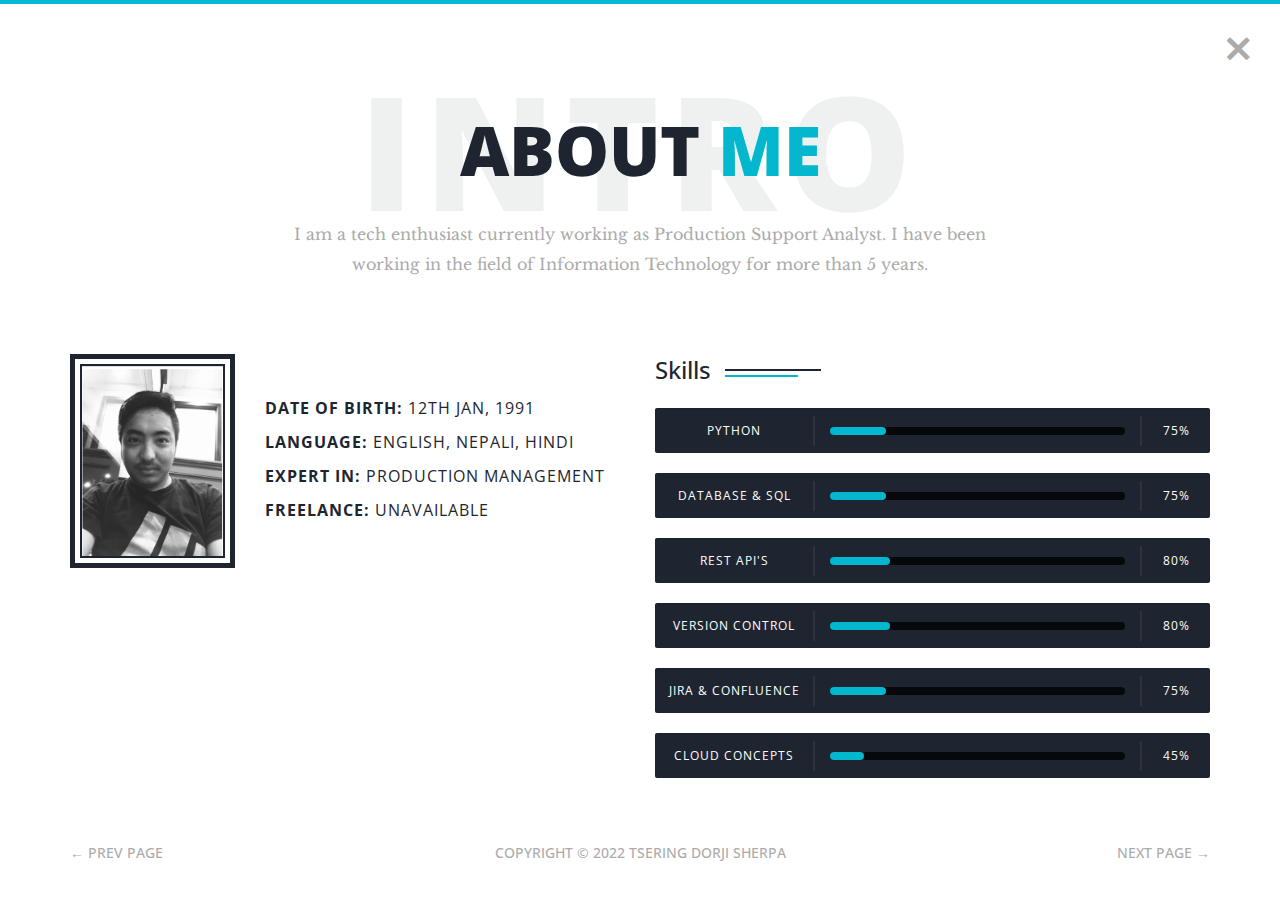
==== about.html @ 45883a00 "New template initial commit" ====
<!DOCTYPE html>
<html class="no-js" lang="">
    <head>
        <!-- meta charset -->
        <meta charset="utf-8">
        <!-- site title -->
        <title>Tsering's | Personal Portfolio</title>
        <!-- meta description -->
        <meta name="description" content="">
        <!-- mobile viwport meta -->
        <meta name="viewport" content="width=device-width, initial-scale=1">
        <!-- fevicon -->
        <link rel="shortcut icon" type="image/x-icon" href="favicon.ico">
        
        <!-- ================================
        CSS Files
        ================================= -->
        <link href="https://fonts.googleapis.com/css?family=Libre+Baskerville:400,400i|Open+Sans:400,600,700,800" rel="stylesheet">
        <link rel="stylesheet" href="css/themefisher-fonts.min.css">
        <link rel="stylesheet" href="css/bootstrap.min.css">
        <link rel="stylesheet" href="css/main.css">
        <link id="color-changer" rel="stylesheet" href="css/colors/blue.css">
    </head>

    <body>

        <div class="preloader">
            <div class="loading-mask"></div>
            <div class="loading-mask"></div>
            <div class="loading-mask"></div>
            <div class="loading-mask"></div>
            <div class="loading-mask"></div>
        </div>

        <!-- <div class="preview-wrapper">
            <div class="switcher-head">
                <span>Style Switcher</span>
                <div class="switcher-trigger tf-tools"></div>
            </div>

            <div class="switcher-body">
                <h4>Choose Color:</h4>
                <ul class="color-options list-none">
                    <li class="c0" data-color="blue" title="Default">Default</li>
                    <li class="c1" data-color="red" title="Red">Red</li>
                    <li class="c2" data-color="green" title="Green">Green</li>
                    <li class="c3" data-color="yellow" title="Yellow">Yellow</li>
                </ul>
            </div>
        </div> -->
        

        <main class="site-wrapper">
            <div class="pt-table">
                <div class="pt-tablecell page-about relative">
                    <!-- .close -->
                    <a href="./" class="page-close"><i class="tf-ion-close"></i></a>
                    <!-- /.close -->

                    <div class="container">
                        <div class="row">
                            <div class="col-xs-12 col-md-offset-1 col-md-10 col-lg-offset-2 col-lg-8">
                                <div class="page-title text-center">
                                    <h2>About <span class="primary">me</span> <span class="title-bg">Intro</span></h2>
                                    <p> 
                                        I am a tech enthusiast currently working as Production Support Analyst. I have been working in the field of Information Technology for more than 5 years.</p>
                                </div>
                            </div>

                            <div class="col-xs-12 col-md-6">
                                <div class="about-author">
                                    <figure class="author-thumb">
                                        <img src="img/author.jpg" alt="">
                                    </figure> <!-- /.author-bio -->
                                    <div class="author-desc">
                                        <p><b>Date of birth:</b> 12th Jan, 1991</p>
                                        <p><b>Language:</b> English, Nepali, Hindi</p>
                                        <p><b>Expert in:</b> Production Management</p>
                                        <p><b>Freelance:</b> Unavailable</p>
                                    </div>
                                    <!-- /.author-desc -->
                                </div> <!-- /.about-author -->
                            </div> <!-- /.col -->

                            <div class="col-xs-12 col-md-6">
                                <div class="section-title clear">
                                    <h3>Skills</h3>
                                </div>
                                <div class="skill-wrapper">
                                    <div class="progress clear">
                                        <div class="skill-name">Python</div>
                                        <div class="skill-bar">
                                            <div class="bar"></div>
                                        </div>
                                        <div class="skill-lavel" data-skill-value="75%"></div>
                                    </div> <!-- /.progress -->
                                    <div class="progress clear">
                                        <div class="skill-name">Database & SQL</div>
                                        <div class="skill-bar">
                                            <div class="bar"></div>
                                        </div>
                                        <div class="skill-lavel" data-skill-value="75%"></div>
                                    </div> <!-- /.progress -->
                                    <div class="progress clear">
                                        <div class="skill-name">REST API's</div>
                                        <div class="skill-bar">
                                            <div class="bar"></div>
                                        </div>
                                        <div class="skill-lavel" data-skill-value="80%"></div>
                                    </div> <!-- /.progress -->
                                    <div class="progress clear">
                                        <div class="skill-name">Version Control</div>
                                        <div class="skill-bar">
                                            <div class="bar"></div>
                                        </div>
                                        <div class="skill-lavel" data-skill-value="80%"></div>
                                    </div> <!-- /.progress -->
                                    <div class="progress clear">
                                        <div class="skill-name">JIRA & Confluence</div>
                                        <div class="skill-bar">
                                            <div class="bar"></div>
                                        </div>
                                        <div class="skill-lavel" data-skill-value="75%"></div>
                                    </div> <!-- /.progress -->
                                    <div class="progress clear">
                                        <div class="skill-name">Cloud Concepts</div>
                                        <div class="skill-bar">
                                            <div class="bar"></div>
                                        </div>
                                        <div class="skill-lavel" data-skill-value="45%"></div>
                                    </div> <!-- /.progress -->
                                </div> <!-- /.skill-wrapper -->
                            </div> <!-- /.col -->
                        </div> <!-- /.row -->
                    </div> <!-- /.container -->

                    <nav class="page-nav clear">
                        <div class="container">
                            <div class="flex flex-middle space-between">
                                <span class="prev-page"><a href="welcome.html" class="link">&larr; Prev Page</a></span>
                                <span class="copyright hidden-xs">Copyright &copy; 2022 Tsering Dorji Sherpa</span>
                                <span class="next-page"><a href="expertise.html" class="link">Next Page &rarr;</a></span>
                            </div>
                        </div>
                        <!-- /.page-nav -->
                    </nav>
                    <!-- /.container -->
                </div> <!-- /.pt-tablecell -->
            </div> <!-- /.pt-table -->
        </main> <!-- /.site-wrapper -->
        
        <!-- ================================
        JavaScript Libraries
        ================================= -->
        <script src="js/vendor/jquery-2.2.4.min.js"></script>
        <script src="js/vendor/bootstrap.min.js"></script>
        <script src="js/jquery.easing.min.js"></script>
        <script src="js/isotope.pkgd.min.js"></script>
        <script src="js/jquery.nicescroll.min.js"></script>
        <script src="js/owl.carousel.min.js"></script>
        <script src="js/jquery-validation.min.js"></script>
        <script src="js/main.js"></script>
    </body>
</html>
---- css/themefisher-fonts.min.css ----
@font-face {
  font-family: 'themefisher-font';
  src:  url('../fonts/themefisher-font.eot?ug5hnh');
  src:  url('../fonts/themefisher-font.eot?ug5hnh#iefix') format('embedded-opentype'),
    url('../fonts/themefisher-font.ttf?ug5hnh') format('truetype'),
    url('../fonts/themefisher-font.woff?ug5hnh') format('woff'),
    url('../fonts/themefisher-font.svg?ug5hnh#themefisher-font') format('svg');
  font-weight: normal;
  font-style: normal;
}

[class^="tf-"], [class*=" tf-"] {
  /* use !important to prevent issues with browser extensions that change fonts */
  font-family: 'themefisher-font' !important;
  speak: none;
  font-style: normal;
  font-weight: normal;
  font-variant: normal;
  text-transform: none;
  line-height: 1;

  /* Better Font Rendering =========== */
  -webkit-font-smoothing: antialiased;
  -moz-osx-font-smoothing: grayscale;
}

.tf-ion-alert-circled:before {
  content: "\f100";
}
.tf-ion-alert:before {
  content: "\f101";
}
.tf-ion-android-add-circle:before {
  content: "\f359";
}
.tf-ion-android-add:before {
  content: "\f2c7";
}
.tf-ion-android-alarm-clock:before {
  content: "\f35a";
}
.tf-ion-android-alert:before {
  content: "\f35b";
}
.tf-ion-android-apps:before {
  content: "\f35c";
}
.tf-ion-android-archive:before {
  content: "\f2c9";
}
.tf-ion-android-arrow-back:before {
  content: "\f2ca";
}
.tf-ion-android-arrow-down:before {
  content: "\f35d";
}
.tf-ion-android-arrow-dropdown-circle:before {
  content: "\f35e";
}
.tf-ion-android-arrow-dropdown:before {
  content: "\f35f";
}
.tf-ion-android-arrow-dropleft-circle:before {
  content: "\f360";
}
.tf-ion-android-arrow-dropleft:before {
  content: "\f361";
}
.tf-ion-android-arrow-dropright-circle:before {
  content: "\f362";
}
.tf-ion-android-arrow-dropright:before {
  content: "\f363";
}
.tf-ion-android-arrow-dropup-circle:before {
  content: "\f364";
}
.tf-ion-android-arrow-dropup:before {
  content: "\f365";
}
.tf-ion-android-arrow-forward:before {
  content: "\f30f";
}
.tf-ion-android-arrow-up:before {
  content: "\f366";
}
.tf-ion-android-attach:before {
  content: "\f367";
}
.tf-ion-android-bar:before {
  content: "\f368";
}
.tf-ion-android-bicycle:before {
  content: "\f369";
}
.tf-ion-android-boat:before {
  content: "\f36a";
}
.tf-ion-android-bookmark:before {
  content: "\f36b";
}
.tf-ion-android-bulb:before {
  content: "\f36c";
}
.tf-ion-android-bus:before {
  content: "\f36d";
}
.tf-ion-android-calendar:before {
  content: "\f2d1";
}
.tf-ion-android-call:before {
  content: "\f2d2";
}
.tf-ion-android-camera:before {
  content: "\f2d3";
}
.tf-ion-android-cancel:before {
  content: "\f36e";
}
.tf-ion-android-car:before {
  content: "\f36f";
}
.tf-ion-android-cart:before {
  content: "\f370";
}
.tf-ion-android-chat:before {
  content: "\f2d4";
}
.tf-ion-android-checkbox-blank:before {
  content: "\f371";
}
.tf-ion-android-checkbox-outline-blank:before {
  content: "\f372";
}
.tf-ion-android-checkbox-outline:before {
  content: "\f373";
}
.tf-ion-android-checkbox:before {
  content: "\f374";
}
.tf-ion-android-checkmark-circle:before {
  content: "\f375";
}
.tf-ion-android-clipboard:before {
  content: "\f376";
}
.tf-ion-android-close:before {
  content: "\f2d7";
}
.tf-ion-android-cloud-circle:before {
  content: "\f377";
}
.tf-ion-android-cloud-done:before {
  content: "\f378";
}
.tf-ion-android-cloud-outline:before {
  content: "\f379";
}
.tf-ion-android-cloud:before {
  content: "\f37a";
}
.tf-ion-android-color-palette:before {
  content: "\f37b";
}
.tf-ion-android-compass:before {
  content: "\f37c";
}
.tf-ion-android-contact:before {
  content: "\f2d8";
}
.tf-ion-android-contacts:before {
  content: "\f2d9";
}
.tf-ion-android-contract:before {
  content: "\f37d";
}
.tf-ion-android-create:before {
  content: "\f37e";
}
.tf-ion-android-delete:before {
  content: "\f37f";
}
.tf-ion-android-desktop:before {
  content: "\f380";
}
.tf-ion-android-document:before {
  content: "\f381";
}
.tf-ion-android-done-all:before {
  content: "\f382";
}
.tf-ion-android-done:before {
  content: "\f383";
}
.tf-ion-android-download:before {
  content: "\f2dd";
}
.tf-ion-android-drafts:before {
  content: "\f384";
}
.tf-ion-android-exit:before {
  content: "\f385";
}
.tf-ion-android-expand:before {
  content: "\f386";
}
.tf-ion-android-favorite-outline:before {
  content: "\f387";
}
.tf-ion-android-favorite:before {
  content: "\f388";
}
.tf-ion-android-film:before {
  content: "\f389";
}
.tf-ion-android-folder-open:before {
  content: "\f38a";
}
.tf-ion-android-folder:before {
  content: "\f2e0";
}
.tf-ion-android-funnel:before {
  content: "\f38b";
}
.tf-ion-android-globe:before {
  content: "\f38c";
}
.tf-ion-android-hand:before {
  content: "\f2e3";
}
.tf-ion-android-hangout:before {
  content: "\f38d";
}
.tf-ion-android-happy:before {
  content: "\f38e";
}
.tf-ion-android-home:before {
  content: "\f38f";
}
.tf-ion-android-image:before {
  content: "\f2e4";
}
.tf-ion-android-laptop:before {
  content: "\f390";
}
.tf-ion-android-list:before {
  content: "\f391";
}
.tf-ion-android-locate:before {
  content: "\f2e9";
}
.tf-ion-android-lock:before {
  content: "\f392";
}
.tf-ion-android-mail:before {
  content: "\f2eb";
}
.tf-ion-android-map:before {
  content: "\f393";
}
.tf-ion-android-menu:before {
  content: "\f394";
}
.tf-ion-android-microphone-off:before {
  content: "\f395";
}
.tf-ion-android-microphone:before {
  content: "\f2ec";
}
.tf-ion-android-more-horizontal:before {
  content: "\f396";
}
.tf-ion-android-more-vertical:before {
  content: "\f397";
}
.tf-ion-android-navigate:before {
  content: "\f398";
}
.tf-ion-android-notifications-none:before {
  content: "\f399";
}
.tf-ion-android-notifications-off:before {
  content: "\f39a";
}
.tf-ion-android-notifications:before {
  content: "\f39b";
}
.tf-ion-android-open:before {
  content: "\f39c";
}
.tf-ion-android-options:before {
  content: "\f39d";
}
.tf-ion-android-people:before {
  content: "\f39e";
}
.tf-ion-android-person-add:before {
  content: "\f39f";
}
.tf-ion-android-person:before {
  content: "\f3a0";
}
.tf-ion-android-phone-landscape:before {
  content: "\f3a1";
}
.tf-ion-android-phone-portrait:before {
  content: "\f3a2";
}
.tf-ion-android-pin:before {
  content: "\f3a3";
}
.tf-ion-android-plane:before {
  content: "\f3a4";
}
.tf-ion-android-playstore:before {
  content: "\f2f0";
}
.tf-ion-android-print:before {
  content: "\f3a5";
}
.tf-ion-android-radio-button-off:before {
  content: "\f3a6";
}
.tf-ion-android-radio-button-on:before {
  content: "\f3a7";
}
.tf-ion-android-refresh:before {
  content: "\f3a8";
}
.tf-ion-android-remove-circle:before {
  content: "\f3a9";
}
.tf-ion-android-remove:before {
  content: "\f2f4";
}
.tf-ion-android-restaurant:before {
  content: "\f3aa";
}
.tf-ion-android-sad:before {
  content: "\f3ab";
}
.tf-ion-android-search:before {
  content: "\f2f5";
}
.tf-ion-android-send:before {
  content: "\f2f6";
}
.tf-ion-android-settings:before {
  content: "\f2f7";
}
.tf-ion-android-share-alt:before {
  content: "\f3ac";
}
.tf-ion-android-share:before {
  content: "\f2f8";
}
.tf-ion-android-star-half:before {
  content: "\f3ad";
}
.tf-ion-android-star-outline:before {
  content: "\f3ae";
}
.tf-ion-android-star:before {
  content: "\f2fc";
}
.tf-ion-android-stopwatch:before {
  content: "\f2fd";
}
.tf-ion-android-subway:before {
  content: "\f3af";
}
.tf-ion-android-sunny:before {
  content: "\f3b0";
}
.tf-ion-android-sync:before {
  content: "\f3b1";
}
.tf-ion-android-textsms:before {
  content: "\f3b2";
}
.tf-ion-android-time:before {
  content: "\f3b3";
}
.tf-ion-android-train:before {
  content: "\f3b4";
}
.tf-ion-android-unlock:before {
  content: "\f3b5";
}
.tf-ion-android-upload:before {
  content: "\f3b6";
}
.tf-ion-android-volume-down:before {
  content: "\f3b7";
}
.tf-ion-android-volume-mute:before {
  content: "\f3b8";
}
.tf-ion-android-volume-off:before {
  content: "\f3b9";
}
.tf-ion-android-volume-up:before {
  content: "\f3ba";
}
.tf-ion-android-walk:before {
  content: "\f3bb";
}
.tf-ion-android-warning:before {
  content: "\f3bc";
}
.tf-ion-android-watch:before {
  content: "\f3bd";
}
.tf-ion-android-wifi:before {
  content: "\f305";
}
.tf-ion-aperture:before {
  content: "\f313";
}
.tf-ion-archive:before {
  content: "\f102";
}
.tf-ion-arrow-down-a:before {
  content: "\f103";
}
.tf-ion-arrow-down-b:before {
  content: "\f104";
}
.tf-ion-arrow-down-c:before {
  content: "\f105";
}
.tf-ion-arrow-expand:before {
  content: "\f25e";
}
.tf-ion-arrow-graph-down-left:before {
  content: "\f25f";
}
.tf-ion-arrow-graph-down-right:before {
  content: "\f260";
}
.tf-ion-arrow-graph-up-left:before {
  content: "\f261";
}
.tf-ion-arrow-graph-up-right:before {
  content: "\f262";
}
.tf-ion-arrow-left-a:before {
  content: "\f106";
}
.tf-ion-arrow-left-b:before {
  content: "\f107";
}
.tf-ion-arrow-left-c:before {
  content: "\f108";
}
.tf-ion-arrow-move:before {
  content: "\f263";
}
.tf-ion-arrow-resize:before {
  content: "\f264";
}
.tf-ion-arrow-return-left:before {
  content: "\f265";
}
.tf-ion-arrow-return-right:before {
  content: "\f266";
}
.tf-ion-arrow-right-a:before {
  content: "\f109";
}
.tf-ion-arrow-right-b:before {
  content: "\f10a";
}
.tf-ion-arrow-right-c:before {
  content: "\f10b";
}
.tf-ion-arrow-shrink:before {
  content: "\f267";
}
.tf-ion-arrow-swap:before {
  content: "\f268";
}
.tf-ion-arrow-up-a:before {
  content: "\f10c";
}
.tf-ion-arrow-up-b:before {
  content: "\f10d";
}
.tf-ion-arrow-up-c:before {
  content: "\f10e";
}
.tf-ion-asterisk:before {
  content: "\f314";
}
.tf-ion-at:before {
  content: "\f10f";
}
.tf-ion-backspace-outline:before {
  content: "\f3be";
}
.tf-ion-backspace:before {
  content: "\f3bf";
}
.tf-ion-bag:before {
  content: "\f110";
}
.tf-ion-battery-charging:before {
  content: "\f111";
}
.tf-ion-battery-empty:before {
  content: "\f112";
}
.tf-ion-battery-full:before {
  content: "\f113";
}
.tf-ion-battery-half:before {
  content: "\f114";
}
.tf-ion-battery-low:before {
  content: "\f115";
}
.tf-ion-beaker:before {
  content: "\f269";
}
.tf-ion-beer:before {
  content: "\f26a";
}
.tf-ion-bluetooth:before {
  content: "\f116";
}
.tf-ion-bonfire:before {
  content: "\f315";
}
.tf-ion-bookmark:before {
  content: "\f26b";
}
.tf-ion-bowtie:before {
  content: "\f3c0";
}
.tf-ion-briefcase:before {
  content: "\f26c";
}
.tf-ion-bug:before {
  content: "\f2be";
}
.tf-ion-calculator:before {
  content: "\f26d";
}
.tf-ion-calendar:before {
  content: "\f117";
}
.tf-ion-camera:before {
  content: "\f118";
}
.tf-ion-card:before {
  content: "\f119";
}
.tf-ion-cash:before {
  content: "\f316";
}
.tf-ion-chatbox-working:before {
  content: "\f11a";
}
.tf-ion-chatbox:before {
  content: "\f11b";
}
.tf-ion-chatboxes:before {
  content: "\f11c";
}
.tf-ion-chatbubble-working:before {
  content: "\f11d";
}
.tf-ion-chatbubble:before {
  content: "\f11e";
}
.tf-ion-chatbubbles:before {
  content: "\f11f";
}
.tf-ion-checkmark-circled:before {
  content: "\f120";
}
.tf-ion-checkmark-round:before {
  content: "\f121";
}
.tf-ion-checkmark:before {
  content: "\f122";
}
.tf-ion-chevron-down:before {
  content: "\f123";
}
.tf-ion-chevron-left:before {
  content: "\f124";
}
.tf-ion-chevron-right:before {
  content: "\f125";
}
.tf-ion-chevron-up:before {
  content: "\f126";
}
.tf-ion-clipboard:before {
  content: "\f127";
}
.tf-ion-clock:before {
  content: "\f26e";
}
.tf-ion-close-circled:before {
  content: "\f128";
}
.tf-ion-close-round:before {
  content: "\f129";
}
.tf-ion-close:before {
  content: "\f12a";
}
.tf-ion-closed-captioning:before {
  content: "\f317";
}
.tf-ion-cloud:before {
  content: "\f12b";
}
.tf-ion-code-download:before {
  content: "\f26f";
}
.tf-ion-code-working:before {
  content: "\f270";
}
.tf-ion-code:before {
  content: "\f271";
}
.tf-ion-coffee:before {
  content: "\f272";
}
.tf-ion-compass:before {
  content: "\f273";
}
.tf-ion-compose:before {
  content: "\f12c";
}
.tf-ion-connection-bars:before {
  content: "\f274";
}
.tf-ion-contrast:before {
  content: "\f275";
}
.tf-ion-crop:before {
  content: "\f3c1";
}
.tf-ion-cube:before {
  content: "\f318";
}
.tf-ion-disc:before {
  content: "\f12d";
}
.tf-ion-document-text:before {
  content: "\f12e";
}
.tf-ion-document:before {
  content: "\f12f";
}
.tf-ion-drag:before {
  content: "\f130";
}
.tf-ion-earth:before {
  content: "\f276";
}
.tf-ion-easel:before {
  content: "\f3c2";
}
.tf-ion-edit:before {
  content: "\f2bf";
}
.tf-ion-egg:before {
  content: "\f277";
}
.tf-ion-eject:before {
  content: "\f131";
}
.tf-ion-email-unread:before {
  content: "\f3c3";
}
.tf-ion-email:before {
  content: "\f132";
}
.tf-ion-erlenmeyer-flask-bubbles:before {
  content: "\f3c4";
}
.tf-ion-erlenmeyer-flask:before {
  content: "\f3c5";
}
.tf-ion-eye-disabled:before {
  content: "\f306";
}
.tf-ion-eye:before {
  content: "\f133";
}
.tf-ion-female:before {
  content: "\f278";
}
.tf-ion-filing:before {
  content: "\f134";
}
.tf-ion-film-marker:before {
  content: "\f135";
}
.tf-ion-fireball:before {
  content: "\f319";
}
.tf-ion-flag:before {
  content: "\f279";
}
.tf-ion-flame:before {
  content: "\f31a";
}
.tf-ion-flash-off:before {
  content: "\f136";
}
.tf-ion-flash:before {
  content: "\f137";
}
.tf-ion-folder:before {
  content: "\f139";
}
.tf-ion-fork-repo:before {
  content: "\f2c0";
}
.tf-ion-fork:before {
  content: "\f27a";
}
.tf-ion-forward:before {
  content: "\f13a";
}
.tf-ion-funnel:before {
  content: "\f31b";
}
.tf-ion-gear-a:before {
  content: "\f13d";
}
.tf-ion-gear-b:before {
  content: "\f13e";
}
.tf-ion-grid:before {
  content: "\f13f";
}
.tf-ion-hammer:before {
  content: "\f27b";
}
.tf-ion-happy-outline:before {
  content: "\f3c6";
}
.tf-ion-happy:before {
  content: "\f31c";
}
.tf-ion-headphone:before {
  content: "\f140";
}
.tf-ion-heart-broken:before {
  content: "\f31d";
}
.tf-ion-heart:before {
  content: "\f141";
}
.tf-ion-help-buoy:before {
  content: "\f27c";
}
.tf-ion-help-circled:before {
  content: "\f142";
}
.tf-ion-help:before {
  content: "\f143";
}
.tf-ion-home:before {
  content: "\f144";
}
.tf-ion-icecream:before {
  content: "\f27d";
}
.tf-ion-image:before {
  content: "\f147";
}
.tf-ion-images:before {
  content: "\f148";
}
.tf-ion-information-circled:before {
  content: "\f149";
}
.tf-ion-information:before {
  content: "\f14a";
}
.tf-ion-ionic:before {
  content: "\f14b";
}
.tf-ion-ios-alarm-outline:before {
  content: "\f3c7";
}
.tf-ion-ios-alarm:before {
  content: "\f3c8";
}
.tf-ion-ios-albums-outline:before {
  content: "\f3c9";
}
.tf-ion-ios-albums:before {
  content: "\f3ca";
}
.tf-ion-ios-americanfootball-outline:before {
  content: "\f3cb";
}
.tf-ion-ios-americanfootball:before {
  content: "\f3cc";
}
.tf-ion-ios-analytics-outline:before {
  content: "\f3cd";
}
.tf-ion-ios-analytics:before {
  content: "\f3ce";
}
.tf-ion-ios-arrow-back:before {
  content: "\f3cf";
}
.tf-ion-ios-arrow-down:before {
  content: "\f3d0";
}
.tf-ion-ios-arrow-forward:before {
  content: "\f3d1";
}
.tf-ion-ios-arrow-left:before {
  content: "\f3d2";
}
.tf-ion-ios-arrow-right:before {
  content: "\f3d3";
}
.tf-ion-ios-arrow-thin-down:before {
  content: "\f3d4";
}
.tf-ion-ios-arrow-thin-left:before {
  content: "\f3d5";
}
.tf-ion-ios-arrow-thin-right:before {
  content: "\f3d6";
}
.tf-ion-ios-arrow-thin-up:before {
  content: "\f3d7";
}
.tf-ion-ios-arrow-up:before {
  content: "\f3d8";
}
.tf-ion-ios-at-outline:before {
  content: "\f3d9";
}
.tf-ion-ios-at:before {
  content: "\f3da";
}
.tf-ion-ios-barcode-outline:before {
  content: "\f3db";
}
.tf-ion-ios-barcode:before {
  content: "\f3dc";
}
.tf-ion-ios-baseball-outline:before {
  content: "\f3dd";
}
.tf-ion-ios-baseball:before {
  content: "\f3de";
}
.tf-ion-ios-basketball-outline:before {
  content: "\f3df";
}
.tf-ion-ios-basketball:before {
  content: "\f3e0";
}
.tf-ion-ios-bell-outline:before {
  content: "\f3e1";
}
.tf-ion-ios-bell:before {
  content: "\f3e2";
}
.tf-ion-ios-body-outline:before {
  content: "\f3e3";
}
.tf-ion-ios-body:before {
  content: "\f3e4";
}
.tf-ion-ios-bolt-outline:before {
  content: "\f3e5";
}
.tf-ion-ios-bolt:before {
  content: "\f3e6";
}
.tf-ion-ios-book-outline:before {
  content: "\f3e7";
}
.tf-ion-ios-book:before {
  content: "\f3e8";
}
.tf-ion-ios-bookmarks-outline:before {
  content: "\f3e9";
}
.tf-ion-ios-bookmarks:before {
  content: "\f3ea";
}
.tf-ion-ios-box-outline:before {
  content: "\f3eb";
}
.tf-ion-ios-box:before {
  content: "\f3ec";
}
.tf-ion-ios-briefcase-outline:before {
  content: "\f3ed";
}
.tf-ion-ios-briefcase:before {
  content: "\f3ee";
}
.tf-ion-ios-browsers-outline:before {
  content: "\f3ef";
}
.tf-ion-ios-browsers:before {
  content: "\f3f0";
}
.tf-ion-ios-calculator-outline:before {
  content: "\f3f1";
}
.tf-ion-ios-calculator:before {
  content: "\f3f2";
}
.tf-ion-ios-calendar-outline:before {
  content: "\f3f3";
}
.tf-ion-ios-calendar:before {
  content: "\f3f4";
}
.tf-ion-ios-camera-outline:before {
  content: "\f3f5";
}
.tf-ion-ios-camera:before {
  content: "\f3f6";
}
.tf-ion-ios-cart-outline:before {
  content: "\f3f7";
}
.tf-ion-ios-cart:before {
  content: "\f3f8";
}
.tf-ion-ios-chatboxes-outline:before {
  content: "\f3f9";
}
.tf-ion-ios-chatboxes:before {
  content: "\f3fa";
}
.tf-ion-ios-chatbubble-outline:before {
  content: "\f3fb";
}
.tf-ion-ios-chatbubble:before {
  content: "\f3fc";
}
.tf-ion-ios-checkmark-empty:before {
  content: "\f3fd";
}
.tf-ion-ios-checkmark-outline:before {
  content: "\f3fe";
}
.tf-ion-ios-checkmark:before {
  content: "\f3ff";
}
.tf-ion-ios-circle-filled:before {
  content: "\f400";
}
.tf-ion-ios-circle-outline:before {
  content: "\f401";
}
.tf-ion-ios-clock-outline:before {
  content: "\f402";
}
.tf-ion-ios-clock:before {
  content: "\f403";
}
.tf-ion-ios-close-empty:before {
  content: "\f404";
}
.tf-ion-ios-close-outline:before {
  content: "\f405";
}
.tf-ion-ios-close:before {
  content: "\f406";
}
.tf-ion-ios-cloud-download-outline:before {
  content: "\f407";
}
.tf-ion-ios-cloud-download:before {
  content: "\f408";
}
.tf-ion-ios-cloud-outline:before {
  content: "\f409";
}
.tf-ion-ios-cloud-upload-outline:before {
  content: "\f40a";
}
.tf-ion-ios-cloud-upload:before {
  content: "\f40b";
}
.tf-ion-ios-cloud:before {
  content: "\f40c";
}
.tf-ion-ios-cloudy-night-outline:before {
  content: "\f40d";
}
.tf-ion-ios-cloudy-night:before {
  content: "\f40e";
}
.tf-ion-ios-cloudy-outline:before {
  content: "\f40f";
}
.tf-ion-ios-cloudy:before {
  content: "\f410";
}
.tf-ion-ios-cog-outline:before {
  content: "\f411";
}
.tf-ion-ios-cog:before {
  content: "\f412";
}
.tf-ion-ios-color-filter-outline:before {
  content: "\f413";
}
.tf-ion-ios-color-filter:before {
  content: "\f414";
}
.tf-ion-ios-color-wand-outline:before {
  content: "\f415";
}
.tf-ion-ios-color-wand:before {
  content: "\f416";
}
.tf-ion-ios-compose-outline:before {
  content: "\f417";
}
.tf-ion-ios-compose:before {
  content: "\f418";
}
.tf-ion-ios-contact-outline:before {
  content: "\f419";
}
.tf-ion-ios-contact:before {
  content: "\f41a";
}
.tf-ion-ios-copy-outline:before {
  content: "\f41b";
}
.tf-ion-ios-copy:before {
  content: "\f41c";
}
.tf-ion-ios-crop-strong:before {
  content: "\f41d";
}
.tf-ion-ios-crop:before {
  content: "\f41e";
}
.tf-ion-ios-download-outline:before {
  content: "\f41f";
}
.tf-ion-ios-download:before {
  content: "\f420";
}
.tf-ion-ios-drag:before {
  content: "\f421";
}
.tf-ion-ios-email-outline:before {
  content: "\f422";
}
.tf-ion-ios-email:before {
  content: "\f423";
}
.tf-ion-ios-eye-outline:before {
  content: "\f424";
}
.tf-ion-ios-eye:before {
  content: "\f425";
}
.tf-ion-ios-fastforward-outline:before {
  content: "\f426";
}
.tf-ion-ios-fastforward:before {
  content: "\f427";
}
.tf-ion-ios-filing-outline:before {
  content: "\f428";
}
.tf-ion-ios-filing:before {
  content: "\f429";
}
.tf-ion-ios-film-outline:before {
  content: "\f42a";
}
.tf-ion-ios-film:before {
  content: "\f42b";
}
.tf-ion-ios-flag-outline:before {
  content: "\f42c";
}
.tf-ion-ios-flag:before {
  content: "\f42d";
}
.tf-ion-ios-flame-outline:before {
  content: "\f42e";
}
.tf-ion-ios-flame:before {
  content: "\f42f";
}
.tf-ion-ios-flask-outline:before {
  content: "\f430";
}
.tf-ion-ios-flask:before {
  content: "\f431";
}
.tf-ion-ios-flower-outline:before {
  content: "\f432";
}
.tf-ion-ios-flower:before {
  content: "\f433";
}
.tf-ion-ios-folder-outline:before {
  content: "\f434";
}
.tf-ion-ios-folder:before {
  content: "\f435";
}
.tf-ion-ios-football-outline:before {
  content: "\f436";
}
.tf-ion-ios-football:before {
  content: "\f437";
}
.tf-ion-ios-game-controller-a-outline:before {
  content: "\f438";
}
.tf-ion-ios-game-controller-a:before {
  content: "\f439";
}
.tf-ion-ios-game-controller-b-outline:before {
  content: "\f43a";
}
.tf-ion-ios-game-controller-b:before {
  content: "\f43b";
}
.tf-ion-ios-gear-outline:before {
  content: "\f43c";
}
.tf-ion-ios-gear:before {
  content: "\f43d";
}
.tf-ion-ios-glasses-outline:before {
  content: "\f43e";
}
.tf-ion-ios-glasses:before {
  content: "\f43f";
}
.tf-ion-ios-grid-view-outline:before {
  content: "\f440";
}
.tf-ion-ios-grid-view:before {
  content: "\f441";
}
.tf-ion-ios-heart-outline:before {
  content: "\f442";
}
.tf-ion-ios-heart:before {
  content: "\f443";
}
.tf-ion-ios-help-empty:before {
  content: "\f444";
}
.tf-ion-ios-help-outline:before {
  content: "\f445";
}
.tf-ion-ios-help:before {
  content: "\f446";
}
.tf-ion-ios-home-outline:before {
  content: "\f447";
}
.tf-ion-ios-home:before {
  content: "\f448";
}
.tf-ion-ios-infinite-outline:before {
  content: "\f449";
}
.tf-ion-ios-infinite:before {
  content: "\f44a";
}
.tf-ion-ios-information-empty:before {
  content: "\f44b";
}
.tf-ion-ios-information-outline:before {
  content: "\f44c";
}
.tf-ion-ios-information:before {
  content: "\f44d";
}
.tf-ion-ios-ionic-outline:before {
  content: "\f44e";
}
.tf-ion-ios-keypad-outline:before {
  content: "\f44f";
}
.tf-ion-ios-keypad:before {
  content: "\f450";
}
.tf-ion-ios-lightbulb-outline:before {
  content: "\f451";
}
.tf-ion-ios-lightbulb:before {
  content: "\f452";
}
.tf-ion-ios-list-outline:before {
  content: "\f453";
}
.tf-ion-ios-list:before {
  content: "\f454";
}
.tf-ion-ios-location-outline:before {
  content: "\f455";
}
.tf-ion-ios-location:before {
  content: "\f456";
}
.tf-ion-ios-locked-outline:before {
  content: "\f457";
}
.tf-ion-ios-locked:before {
  content: "\f458";
}
.tf-ion-ios-loop-strong:before {
  content: "\f459";
}
.tf-ion-ios-loop:before {
  content: "\f45a";
}
.tf-ion-ios-medical-outline:before {
  content: "\f45b";
}
.tf-ion-ios-medical:before {
  content: "\f45c";
}
.tf-ion-ios-medkit-outline:before {
  content: "\f45d";
}
.tf-ion-ios-medkit:before {
  content: "\f45e";
}
.tf-ion-ios-mic-off:before {
  content: "\f45f";
}
.tf-ion-ios-mic-outline:before {
  content: "\f460";
}
.tf-ion-ios-mic:before {
  content: "\f461";
}
.tf-ion-ios-minus-empty:before {
  content: "\f462";
}
.tf-ion-ios-minus-outline:before {
  content: "\f463";
}
.tf-ion-ios-minus:before {
  content: "\f464";
}
.tf-ion-ios-monitor-outline:before {
  content: "\f465";
}
.tf-ion-ios-monitor:before {
  content: "\f466";
}
.tf-ion-ios-moon-outline:before {
  content: "\f467";
}
.tf-ion-ios-moon:before {
  content: "\f468";
}
.tf-ion-ios-more-outline:before {
  content: "\f469";
}
.tf-ion-ios-more:before {
  content: "\f46a";
}
.tf-ion-ios-musical-note:before {
  content: "\f46b";
}
.tf-ion-ios-musical-notes:before {
  content: "\f46c";
}
.tf-ion-ios-navigate-outline:before {
  content: "\f46d";
}
.tf-ion-ios-navigate:before {
  content: "\f46e";
}
.tf-ion-ios-nutrition-outline:before {
  content: "\f46f";
}
.tf-ion-ios-nutrition:before {
  content: "\f470";
}
.tf-ion-ios-paper-outline:before {
  content: "\f471";
}
.tf-ion-ios-paper:before {
  content: "\f472";
}
.tf-ion-ios-paperplane-outline:before {
  content: "\f473";
}
.tf-ion-ios-paperplane:before {
  content: "\f474";
}
.tf-ion-ios-partlysunny-outline:before {
  content: "\f475";
}
.tf-ion-ios-partlysunny:before {
  content: "\f476";
}
.tf-ion-ios-pause-outline:before {
  content: "\f477";
}
.tf-ion-ios-pause:before {
  content: "\f478";
}
.tf-ion-ios-paw-outline:before {
  content: "\f479";
}
.tf-ion-ios-paw:before {
  content: "\f47a";
}
.tf-ion-ios-people-outline:before {
  content: "\f47b";
}
.tf-ion-ios-people:before {
  content: "\f47c";
}
.tf-ion-ios-person-outline:before {
  content: "\f47d";
}
.tf-ion-ios-person:before {
  content: "\f47e";
}
.tf-ion-ios-personadd-outline:before {
  content: "\f47f";
}
.tf-ion-ios-personadd:before {
  content: "\f480";
}
.tf-ion-ios-photos-outline:before {
  content: "\f481";
}
.tf-ion-ios-photos:before {
  content: "\f482";
}
.tf-ion-ios-pie-outline:before {
  content: "\f483";
}
.tf-ion-ios-pie:before {
  content: "\f484";
}
.tf-ion-ios-pint-outline:before {
  content: "\f485";
}
.tf-ion-ios-pint:before {
  content: "\f486";
}
.tf-ion-ios-play-outline:before {
  content: "\f487";
}
.tf-ion-ios-play:before {
  content: "\f488";
}
.tf-ion-ios-plus-empty:before {
  content: "\f489";
}
.tf-ion-ios-plus-outline:before {
  content: "\f48a";
}
.tf-ion-ios-plus:before {
  content: "\f48b";
}
.tf-ion-ios-pricetag-outline:before {
  content: "\f48c";
}
.tf-ion-ios-pricetag:before {
  content: "\f48d";
}
.tf-ion-ios-pricetags-outline:before {
  content: "\f48e";
}
.tf-ion-ios-pricetags:before {
  content: "\f48f";
}
.tf-ion-ios-printer-outline:before {
  content: "\f490";
}
.tf-ion-ios-printer:before {
  content: "\f491";
}
.tf-ion-ios-pulse-strong:before {
  content: "\f492";
}
.tf-ion-ios-pulse:before {
  content: "\f493";
}
.tf-ion-ios-rainy-outline:before {
  content: "\f494";
}
.tf-ion-ios-rainy:before {
  content: "\f495";
}
.tf-ion-ios-recording-outline:before {
  content: "\f496";
}
.tf-ion-ios-recording:before {
  content: "\f497";
}
.tf-ion-ios-redo-outline:before {
  content: "\f498";
}
.tf-ion-ios-redo:before {
  content: "\f499";
}
.tf-ion-ios-refresh-empty:before {
  content: "\f49a";
}
.tf-ion-ios-refresh-outline:before {
  content: "\f49b";
}
.tf-ion-ios-refresh:before {
  content: "\f49c";
}
.tf-ion-ios-reload:before {
  content: "\f49d";
}
.tf-ion-ios-reverse-camera-outline:before {
  content: "\f49e";
}
.tf-ion-ios-reverse-camera:before {
  content: "\f49f";
}
.tf-ion-ios-rewind-outline:before {
  content: "\f4a0";
}
.tf-ion-ios-rewind:before {
  content: "\f4a1";
}
.tf-ion-ios-rose-outline:before {
  content: "\f4a2";
}
.tf-ion-ios-rose:before {
  content: "\f4a3";
}
.tf-ion-ios-search-strong:before {
  content: "\f4a4";
}
.tf-ion-ios-search:before {
  content: "\f4a5";
}
.tf-ion-ios-settings-strong:before {
  content: "\f4a6";
}
.tf-ion-ios-settings:before {
  content: "\f4a7";
}
.tf-ion-ios-shuffle-strong:before {
  content: "\f4a8";
}
.tf-ion-ios-shuffle:before {
  content: "\f4a9";
}
.tf-ion-ios-skipbackward-outline:before {
  content: "\f4aa";
}
.tf-ion-ios-skipbackward:before {
  content: "\f4ab";
}
.tf-ion-ios-skipforward-outline:before {
  content: "\f4ac";
}
.tf-ion-ios-skipforward:before {
  content: "\f4ad";
}
.tf-ion-ios-snowy:before {
  content: "\f4ae";
}
.tf-ion-ios-speedometer-outline:before {
  content: "\f4af";
}
.tf-ion-ios-speedometer:before {
  content: "\f4b0";
}
.tf-ion-ios-star-half:before {
  content: "\f4b1";
}
.tf-ion-ios-star-outline:before {
  content: "\f4b2";
}
.tf-ion-ios-star:before {
  content: "\f4b3";
}
.tf-ion-ios-stopwatch-outline:before {
  content: "\f4b4";
}
.tf-ion-ios-stopwatch:before {
  content: "\f4b5";
}
.tf-ion-ios-sunny-outline:before {
  content: "\f4b6";
}
.tf-ion-ios-sunny:before {
  content: "\f4b7";
}
.tf-ion-ios-telephone-outline:before {
  content: "\f4b8";
}
.tf-ion-ios-telephone:before {
  content: "\f4b9";
}
.tf-ion-ios-tennisball-outline:before {
  content: "\f4ba";
}
.tf-ion-ios-tennisball:before {
  content: "\f4bb";
}
.tf-ion-ios-thunderstorm-outline:before {
  content: "\f4bc";
}
.tf-ion-ios-thunderstorm:before {
  content: "\f4bd";
}
.tf-ion-ios-time-outline:before {
  content: "\f4be";
}
.tf-ion-ios-time:before {
  content: "\f4bf";
}
.tf-ion-ios-timer-outline:before {
  content: "\f4c0";
}
.tf-ion-ios-timer:before {
  content: "\f4c1";
}
.tf-ion-ios-toggle-outline:before {
  content: "\f4c2";
}
.tf-ion-ios-toggle:before {
  content: "\f4c3";
}
.tf-ion-ios-trash-outline:before {
  content: "\f4c4";
}
.tf-ion-ios-trash:before {
  content: "\f4c5";
}
.tf-ion-ios-undo-outline:before {
  content: "\f4c6";
}
.tf-ion-ios-undo:before {
  content: "\f4c7";
}
.tf-ion-ios-unlocked-outline:before {
  content: "\f4c8";
}
.tf-ion-ios-unlocked:before {
  content: "\f4c9";
}
.tf-ion-ios-upload-outline:before {
  content: "\f4ca";
}
.tf-ion-ios-upload:before {
  content: "\f4cb";
}
.tf-ion-ios-videocam-outline:before {
  content: "\f4cc";
}
.tf-ion-ios-videocam:before {
  content: "\f4cd";
}
.tf-ion-ios-volume-high:before {
  content: "\f4ce";
}
.tf-ion-ios-volume-low:before {
  content: "\f4cf";
}
.tf-ion-ios-wineglass-outline:before {
  content: "\f4d0";
}
.tf-ion-ios-wineglass:before {
  content: "\f4d1";
}
.tf-ion-ios-world-outline:before {
  content: "\f4d2";
}
.tf-ion-ios-world:before {
  content: "\f4d3";
}
.tf-ion-ipad:before {
  content: "\f1f9";
}
.tf-ion-iphone:before {
  content: "\f1fa";
}
.tf-ion-ipod:before {
  content: "\f1fb";
}
.tf-ion-jet:before {
  content: "\f295";
}
.tf-ion-key:before {
  content: "\f296";
}
.tf-ion-knife:before {
  content: "\f297";
}
.tf-ion-laptop:before {
  content: "\f1fc";
}
.tf-ion-leaf:before {
  content: "\f1fd";
}
.tf-ion-levels:before {
  content: "\f298";
}
.tf-ion-lightbulb:before {
  content: "\f299";
}
.tf-ion-link:before {
  content: "\f1fe";
}
.tf-ion-load-a:before {
  content: "\f29a";
}
.tf-ion-load-b:before {
  content: "\f29b";
}
.tf-ion-load-c:before {
  content: "\f29c";
}
.tf-ion-load-d:before {
  content: "\f29d";
}
.tf-ion-location:before {
  content: "\f1ff";
}
.tf-ion-lock-combination:before {
  content: "\f4d4";
}
.tf-ion-locked:before {
  content: "\f200";
}
.tf-ion-log-in:before {
  content: "\f29e";
}
.tf-ion-log-out:before {
  content: "\f29f";
}
.tf-ion-loop:before {
  content: "\f201";
}
.tf-ion-magnet:before {
  content: "\f2a0";
}
.tf-ion-male:before {
  content: "\f2a1";
}
.tf-ion-man:before {
  content: "\f202";
}
.tf-ion-map:before {
  content: "\f203";
}
.tf-ion-medkit:before {
  content: "\f2a2";
}
.tf-ion-merge:before {
  content: "\f33f";
}
.tf-ion-mic-a:before {
  content: "\f204";
}
.tf-ion-mic-b:before {
  content: "\f205";
}
.tf-ion-mic-c:before {
  content: "\f206";
}
.tf-ion-minus-circled:before {
  content: "\f207";
}
.tf-ion-minus-round:before {
  content: "\f208";
}
.tf-ion-minus:before {
  content: "\f209";
}
.tf-ion-model-s:before {
  content: "\f2c1";
}
.tf-ion-monitor:before {
  content: "\f20a";
}
.tf-ion-more:before {
  content: "\f20b";
}
.tf-ion-mouse:before {
  content: "\f340";
}
.tf-ion-music-note:before {
  content: "\f20c";
}
.tf-ion-navicon-round:before {
  content: "\f20d";
}
.tf-ion-navicon:before {
  content: "\f20e";
}
.tf-ion-navigate:before {
  content: "\f2a3";
}
.tf-ion-network:before {
  content: "\f341";
}
.tf-ion-no-smoking:before {
  content: "\f2c2";
}
.tf-ion-nuclear:before {
  content: "\f2a4";
}
.tf-ion-outlet:before {
  content: "\f342";
}
.tf-ion-paintbrush:before {
  content: "\f4d5";
}
.tf-ion-paintbucket:before {
  content: "\f4d6";
}
.tf-ion-paper-airplane:before {
  content: "\f2c3";
}
.tf-ion-paperclip:before {
  content: "\f20f";
}
.tf-ion-pause:before {
  content: "\f210";
}
.tf-ion-person-add:before {
  content: "\f211";
}
.tf-ion-person-stalker:before {
  content: "\f212";
}
.tf-ion-person:before {
  content: "\f213";
}
.tf-ion-pie-graph:before {
  content: "\f2a5";
}
.tf-ion-pin:before {
  content: "\f2a6";
}
.tf-ion-pinpoint:before {
  content: "\f2a7";
}
.tf-ion-pizza:before {
  content: "\f2a8";
}
.tf-ion-plane:before {
  content: "\f214";
}
.tf-ion-planet:before {
  content: "\f343";
}
.tf-ion-play:before {
  content: "\f215";
}
.tf-ion-playstation:before {
  content: "\f30a";
}
.tf-ion-plus-circled:before {
  content: "\f216";
}
.tf-ion-plus-round:before {
  content: "\f217";
}
.tf-ion-plus:before {
  content: "\f218";
}
.tf-ion-podium:before {
  content: "\f344";
}
.tf-ion-pound:before {
  content: "\f219";
}
.tf-ion-power:before {
  content: "\f2a9";
}
.tf-ion-pricetag:before {
  content: "\f2aa";
}
.tf-ion-pricetags:before {
  content: "\f2ab";
}
.tf-ion-printer:before {
  content: "\f21a";
}
.tf-ion-pull-request:before {
  content: "\f345";
}
.tf-ion-qr-scanner:before {
  content: "\f346";
}
.tf-ion-quote:before {
  content: "\f347";
}
.tf-ion-radio-waves:before {
  content: "\f2ac";
}
.tf-ion-record:before {
  content: "\f21b";
}
.tf-ion-refresh:before {
  content: "\f21c";
}
.tf-ion-reply-all:before {
  content: "\f21d";
}
.tf-ion-reply:before {
  content: "\f21e";
}
.tf-ion-ribbon-a:before {
  content: "\f348";
}
.tf-ion-ribbon-b:before {
  content: "\f349";
}
.tf-ion-sad-outline:before {
  content: "\f4d7";
}
.tf-ion-sad:before {
  content: "\f34a";
}
.tf-ion-scissors:before {
  content: "\f34b";
}
.tf-ion-search:before {
  content: "\f21f";
}
.tf-ion-settings:before {
  content: "\f2ad";
}
.tf-ion-share:before {
  content: "\f220";
}
.tf-ion-shuffle:before {
  content: "\f221";
}
.tf-ion-skip-backward:before {
  content: "\f222";
}
.tf-ion-skip-forward:before {
  content: "\f223";
}
.tf-ion-social-android-outline:before {
  content: "\f224";
}
.tf-ion-social-android:before {
  content: "\f225";
}
.tf-ion-social-angular-outline:before {
  content: "\f4d8";
}
.tf-ion-social-angular:before {
  content: "\f4d9";
}
.tf-ion-social-apple-outline:before {
  content: "\f226";
}
.tf-ion-social-apple:before {
  content: "\f227";
}
.tf-ion-social-bitcoin-outline:before {
  content: "\f2ae";
}
.tf-ion-social-bitcoin:before {
  content: "\f2af";
}
.tf-ion-social-buffer-outline:before {
  content: "\f228";
}
.tf-ion-social-buffer:before {
  content: "\f229";
}
.tf-ion-social-chrome-outline:before {
  content: "\f4da";
}
.tf-ion-social-chrome:before {
  content: "\f4db";
}
.tf-ion-social-codepen-outline:before {
  content: "\f4dc";
}
.tf-ion-social-codepen:before {
  content: "\f4dd";
}
.tf-ion-social-css3-outline:before {
  content: "\f4de";
}
.tf-ion-social-css3:before {
  content: "\f4df";
}
.tf-ion-social-designernews-outline:before {
  content: "\f22a";
}
.tf-ion-social-designernews:before {
  content: "\f22b";
}
.tf-ion-social-dribbble-outline:before {
  content: "\f22c";
}
.tf-ion-social-dribbble:before {
  content: "\f22d";
}
.tf-ion-social-dropbox-outline:before {
  content: "\f22e";
}
.tf-ion-social-dropbox:before {
  content: "\f22f";
}
.tf-ion-social-euro-outline:before {
  content: "\f4e0";
}
.tf-ion-social-euro:before {
  content: "\f4e1";
}
.tf-ion-social-facebook-outline:before {
  content: "\f230";
}
.tf-ion-social-facebook:before {
  content: "\f231";
}
.tf-ion-social-foursquare-outline:before {
  content: "\f34c";
}
.tf-ion-social-foursquare:before {
  content: "\f34d";
}
.tf-ion-social-freebsd-devil:before {
  content: "\f2c4";
}
.tf-ion-social-github-outline:before {
  content: "\f232";
}
.tf-ion-social-github:before {
  content: "\f233";
}
.tf-ion-social-google-outline:before {
  content: "\f34e";
}
.tf-ion-social-google:before {
  content: "\f34f";
}
.tf-ion-social-googleplus-outline:before {
  content: "\f234";
}
.tf-ion-social-googleplus:before {
  content: "\f235";
}
.tf-ion-social-hackernews-outline:before {
  content: "\f236";
}
.tf-ion-social-hackernews:before {
  content: "\f237";
}
.tf-ion-social-html5-outline:before {
  content: "\f4e2";
}
.tf-ion-social-html5:before {
  content: "\f4e3";
}
.tf-ion-social-instagram-outline:before {
  content: "\f350";
}
.tf-ion-social-instagram:before {
  content: "\f351";
}
.tf-ion-social-javascript-outline:before {
  content: "\f4e4";
}
.tf-ion-social-javascript:before {
  content: "\f4e5";
}
.tf-ion-social-linkedin-outline:before {
  content: "\f238";
}
.tf-ion-social-linkedin:before {
  content: "\f239";
}
.tf-ion-social-markdown:before {
  content: "\f4e6";
}
.tf-ion-social-nodejs:before {
  content: "\f4e7";
}
.tf-ion-social-octocat:before {
  content: "\f4e8";
}
.tf-ion-social-pinterest-outline:before {
  content: "\f2b0";
}
.tf-ion-social-pinterest:before {
  content: "\f2b1";
}
.tf-ion-social-python:before {
  content: "\f4e9";
}
.tf-ion-social-reddit-outline:before {
  content: "\f23a";
}
.tf-ion-social-reddit:before {
  content: "\f23b";
}
.tf-ion-social-rss-outline:before {
  content: "\f23c";
}
.tf-ion-social-rss:before {
  content: "\f23d";
}
.tf-ion-social-sass:before {
  content: "\f4ea";
}
.tf-ion-social-skype-outline:before {
  content: "\f23e";
}
.tf-ion-social-skype:before {
  content: "\f23f";
}
.tf-ion-social-snapchat-outline:before {
  content: "\f4eb";
}
.tf-ion-social-snapchat:before {
  content: "\f4ec";
}
.tf-ion-social-tumblr-outline:before {
  content: "\f240";
}
.tf-ion-social-tumblr:before {
  content: "\f241";
}
.tf-ion-social-tux:before {
  content: "\f2c5";
}
.tf-ion-social-twitch-outline:before {
  content: "\f4ed";
}
.tf-ion-social-twitch:before {
  content: "\f4ee";
}
.tf-ion-social-twitter-outline:before {
  content: "\f242";
}
.tf-ion-social-twitter:before {
  content: "\f243";
}
.tf-ion-social-usd-outline:before {
  content: "\f352";
}
.tf-ion-social-usd:before {
  content: "\f353";
}
.tf-ion-social-vimeo-outline:before {
  content: "\f244";
}
.tf-ion-social-vimeo:before {
  content: "\f245";
}
.tf-ion-social-whatsapp-outline:before {
  content: "\f4ef";
}
.tf-ion-social-whatsapp:before {
  content: "\f4f0";
}
.tf-ion-social-windows-outline:before {
  content: "\f246";
}
.tf-ion-social-windows:before {
  content: "\f247";
}
.tf-ion-social-wordpress-outline:before {
  content: "\f248";
}
.tf-ion-social-wordpress:before {
  content: "\f249";
}
.tf-ion-social-yahoo-outline:before {
  content: "\f24a";
}
.tf-ion-social-yahoo:before {
  content: "\f24b";
}
.tf-ion-social-yen-outline:before {
  content: "\f4f1";
}
.tf-ion-social-yen:before {
  content: "\f4f2";
}
.tf-ion-social-youtube-outline:before {
  content: "\f24c";
}
.tf-ion-social-youtube:before {
  content: "\f24d";
}
.tf-ion-soup-can-outline:before {
  content: "\f4f3";
}
.tf-ion-soup-can:before {
  content: "\f4f4";
}
.tf-ion-speakerphone:before {
  content: "\f2b2";
}
.tf-ion-speedometer:before {
  content: "\f2b3";
}
.tf-ion-spoon:before {
  content: "\f2b4";
}
.tf-ion-star:before {
  content: "\f24e";
}
.tf-ion-stats-bars:before {
  content: "\f2b5";
}
.tf-ion-steam:before {
  content: "\f30b";
}
.tf-ion-stop:before {
  content: "\f24f";
}
.tf-ion-thermometer:before {
  content: "\f2b6";
}
.tf-ion-thumbsdown:before {
  content: "\f250";
}
.tf-ion-thumbsup:before {
  content: "\f251";
}
.tf-ion-toggle-filled:before {
  content: "\f354";
}
.tf-ion-toggle:before {
  content: "\f355";
}
.tf-ion-transgender:before {
  content: "\f4f5";
}
.tf-ion-trash-a:before {
  content: "\f252";
}
.tf-ion-trash-b:before {
  content: "\f253";
}
.tf-ion-trophy:before {
  content: "\f356";
}
.tf-ion-tshirt-outline:before {
  content: "\f4f6";
}
.tf-ion-tshirt:before {
  content: "\f4f7";
}
.tf-ion-umbrella:before {
  content: "\f2b7";
}
.tf-ion-university:before {
  content: "\f357";
}
.tf-ion-unlocked:before {
  content: "\f254";
}
.tf-ion-upload:before {
  content: "\f255";
}
.tf-ion-usb:before {
  content: "\f2b8";
}
.tf-ion-videocamera:before {
  content: "\f256";
}
.tf-ion-volume-high:before {
  content: "\f257";
}
.tf-ion-volume-low:before {
  content: "\f258";
}
.tf-ion-volume-medium:before {
  content: "\f259";
}
.tf-ion-volume-mute:before {
  content: "\f25a";
}
.tf-ion-wand:before {
  content: "\f358";
}
.tf-ion-waterdrop:before {
  content: "\f25b";
}
.tf-ion-wifi:before {
  content: "\f25c";
}
.tf-ion-wineglass:before {
  content: "\f2b9";
}
.tf-ion-woman:before {
  content: "\f25d";
}
.tf-ion-wrench:before {
  content: "\f2ba";
}
.tf-ion-xbox:before {
  content: "\f30c";
}
.tf-mobile:before {
  content: "\e000";
}
.tf-laptop:before {
  content: "\e001";
}
.tf-desktop:before {
  content: "\e002";
}
.tf-phone2:before {
  content: "\e004";
}
.tf-document3:before {
  content: "\e005";
}
.tf-documents5:before {
  content: "\e006";
}
.tf-search3:before {
  content: "\e007";
}
.tf-clipboard4:before {
  content: "\e008";
}
.tf-newspaper:before {
  content: "\e009";
}
.tf-notebook9:before {
  content: "\e00a";
}
.tf-book-open:before {
  content: "\e00b";
}
.tf-browser:before {
  content: "\e00c";
}
.tf-calendar2:before {
  content: "\e00d";
}
.tf-presentation:before {
  content: "\e00e";
}
.tf-picture:before {
  content: "\e00f";
}
.tf-pictures:before {
  content: "\e010";
}
.tf-video:before {
  content: "\e011";
}
.tf-camera2:before {
  content: "\e012";
}
.tf-printer:before {
  content: "\e013";
}
.tf-toolbox:before {
  content: "\e014";
}
.tf-briefcase2:before {
  content: "\e015";
}
.tf-wallet:before {
  content: "\e016";
}
.tf-gift2:before {
  content: "\e017";
}
.tf-bargraph:before {
  content: "\e018";
}
.tf-grid:before {
  content: "\e019";
}
.tf-expand2:before {
  content: "\e01a";
}
.tf-focus:before {
  content: "\e01b";
}
.tf-edit:before {
  content: "\e01c";
}
.tf-ribbon:before {
  content: "\e01e";
}
.tf-adjustments:before {
  content: "\e01d";
}
.tf-hourglass:before {
  content: "\e01f";
}
.tf-lock2:before {
  content: "\e020";
}
.tf-megaphone:before {
  content: "\e021";
}
.tf-shield2:before {
  content: "\e022";
}
.tf-trophy6:before {
  content: "\e023";
}
.tf-flag2:before {
  content: "\e024";
}
.tf-map2:before {
  content: "\e025";
}
.tf-puzzle:before {
  content: "\e026";
}
.tf-basket:before {
  content: "\e027";
}
.tf-envelope2:before {
  content: "\e028";
}
.tf-streetsign:before {
  content: "\e029";
}
.tf-telescope:before {
  content: "\e02a";
}
.tf-gears:before {
  content: "\e02b";
}
.tf-key:before {
  content: "\e02c";
}
.tf-paperclip4:before {
  content: "\e02d";
}
.tf-attachment:before {
  content: "\e02e";
}
.tf-pricetags:before {
  content: "\e02f";
}
.tf-lightbulb:before {
  content: "\e030";
}
.tf-layers:before {
  content: "\e031";
}
.tf-pencil2:before {
  content: "\e032";
}
.tf-tools:before {
  content: "\e033";
}
.tf-tools-2:before {
  content: "\e034";
}
.tf-scissors2:before {
  content: "\e035";
}
.tf-paintbrush:before {
  content: "\e036";
}
.tf-magnifying-glass:before {
  content: "\e037";
}
.tf-circle-compass:before {
  content: "\e038";
}
.tf-linegraph:before {
  content: "\e039";
}
.tf-mic:before {
  content: "\e03a";
}
.tf-strategy:before {
  content: "\e03b";
}
.tf-beaker:before {
  content: "\e03c";
}
.tf-caution:before {
  content: "\e03d";
}
.tf-recycle2:before {
  content: "\e03e";
}
.tf-anchor2:before {
  content: "\e03f";
}
.tf-profile-male:before {
  content: "\e040";
}
.tf-profile-female:before {
  content: "\e041";
}
.tf-bike:before {
  content: "\e042";
}
.tf-wine:before {
  content: "\e043";
}
.tf-hotairballoon:before {
  content: "\e044";
}
.tf-globe:before {
  content: "\e045";
}
.tf-genius:before {
  content: "\e046";
}
.tf-map-pin:before {
  content: "\e047";
}
.tf-dial:before {
  content: "\e048";
}
.tf-chat:before {
  content: "\e049";
}
.tf-heart2:before {
  content: "\e04a";
}
.tf-upload2:before {
  content: "\e04c";
}
.tf-download2:before {
  content: "\e04d";
}
.tf-target3:before {
  content: "\e04e";
}
.tf-hazardous:before {
  content: "\e04f";
}
.tf-piechart:before {
  content: "\e050";
}
.tf-speedometer:before {
  content: "\e051";
}
.tf-global:before {
  content: "\e052";
}
.tf-compass:before {
  content: "\e053";
}
.tf-lifesaver:before {
  content: "\e054";
}
.tf-clock:before {
  content: "\e055";
}
.tf-aperture:before {
  content: "\e056";
}
.tf-quote:before {
  content: "\e057";
}
.tf-scope:before {
  content: "\e058";
}
.tf-alarmclock:before {
  content: "\e059";
}
.tf-refresh:before {
  content: "\e05a";
}
.tf-happy:before {
  content: "\e05b";
}
.tf-facebook:before {
  content: "\e05d";
}
.tf-twitter:before {
  content: "\e05e";
}
.tf-googleplus:before {
  content: "\e05f";
}
.tf-rss:before {
  content: "\e060";
}
.tf-tumblr:before {
  content: "\e061";
}
.tf-linkedin:before {
  content: "\e062";
}
.tf-dribbble:before {
  content: "\e063";
}
---- css/main.css ----
/*------------------------------------------------
	Base Styles
-------------------------------------------------*/
body {
  font-family: "Libre Baskerville", serif;
  font-weight: 400;
  font-size: 16px;
  line-height: 30px;
  color: #ababab; }

a {
  color: inherit;
  -webkit-transition: all 0.3s ease 0s;
  -moz-transition: all 0.3s ease 0s;
  -o-transition: all 0.3s ease 0s;
  transition: all 0.3s ease 0s; }
  a:hover, a:focus {
    color: #ababab;
    text-decoration: none;
    outline: 0 none; }

h1, h2, h3,
h4, h5, h6 {
  color: #1e2530;
  font-family: "Open Sans", sans-serif;
  margin: 0;
  line-height: 1.3; }

p {
  margin-bottom: 20px; }
  p:last-child {
    margin-bottom: 0; }

/*
 * Selection color
 */
::-moz-selection {
  background-color: #FA6862;
  color: #fff; }

::selection {
  background-color: #FA6862;
  color: #fff; }

/*
 *  Reset bootstrap's default style
 */
.form-control::-webkit-input-placeholder,
::-webkit-input-placeholder {
  opacity: 1;
  color: inherit; }

.form-control:-moz-placeholder,
:-moz-placeholder {
  /* Firefox 18- */
  opacity: 1;
  color: inherit; }

.form-control::-moz-placeholder,
::-moz-placeholder {
  /* Firefox 19+ */
  opacity: 1;
  color: inherit; }

.form-control:-ms-input-placeholder,
:-ms-input-placeholder {
  opacity: 1;
  color: inherit; }

button, input, select,
textarea, label {
  font-weight: 400; }

.btn {
  -webkit-transition: all 0.3s ease 0s;
  -moz-transition: all 0.3s ease 0s;
  -o-transition: all 0.3s ease 0s;
  transition: all 0.3s ease 0s; }
  .btn:hover, .btn:focus, .btn:active:focus {
    outline: 0 none; }

.btn-primary {
  background-color: #FA6862;
  border: 0;
  font-family: "Open Sans", sans-serif;
  font-weight: 700;
  height: 48px;
  line-height: 50px;
  padding: 0 42px;
  text-transform: uppercase; }
  .btn-primary:hover, .btn-primary:focus, .btn-primary:active, .btn-primary:active:focus {
    background-color: #f9423a; }

.btn-border {
  border: 1px solid #d7d8db;
  display: inline-block;
  padding: 7px; }

/*
 *  CSS Helper Class
 */
.clear:before, .clear:after {
  content: " ";
  display: table; }

.clear:after {
  clear: both; }

.pt-table {
  display: table;
  width: 100%;
  height: -webkit-calc(100vh - 4px);
  height: -moz-calc(100vh - 4px);
  height: calc(100vh - 4px); }

.pt-tablecell {
  display: table-cell;
  vertical-align: middle; }

.overlay {
  position: absolute;
  left: 0;
  top: 0;
  width: 100%;
  height: 100%; }

.relative {
  position: relative; }

.primary,
.link:hover {
  color: #FA6862; }

.no-gutter {
  margin-left: 0;
  margin-right: 0; }
  .no-gutter > [class^="col-"] {
    padding-left: 0;
    padding-right: 0; }

.flex {
  display: -webkit-box;
  display: -webkit-flex;
  display: -moz-flex;
  display: -ms-flexbox;
  display: flex; }

.flex-middle {
  -webkit-box-align: center;
  -ms-flex-align: center;
  -webkit-align-items: center;
  -moz-align-items: center;
  align-items: center; }

.space-between {
  -webkit-box-pack: justify;
  -ms-flex-pack: justify;
  -webkit-justify-content: space-between;
  -moz-justify-content: space-between;
  justify-content: space-between; }

.nicescroll-cursors {
  background: #FA6862 !important; }

.preloader {
  bottom: 0;
  left: 0;
  position: fixed;
  right: 0;
  top: 0;
  z-index: 1000;
  display: -webkit-box;
  display: -webkit-flex;
  display: -moz-flex;
  display: -ms-flexbox;
  display: flex; }
  .preloader.active.hidden {
    display: none; }

.loading-mask {
  background-color: #FA6862;
  height: 100%;
  left: 0;
  position: absolute;
  top: 0;
  width: 20%;
  -webkit-transition: all 0.6s cubic-bezier(0.61, 0, 0.6, 1) 0s;
  -moz-transition: all 0.6s cubic-bezier(0.61, 0, 0.6, 1) 0s;
  -o-transition: all 0.6s cubic-bezier(0.61, 0, 0.6, 1) 0s;
  transition: all 0.6s cubic-bezier(0.61, 0, 0.6, 1) 0s; }
  .loading-mask:nth-child(2) {
    left: 20%;
    -webkit-transition-delay: 0.1s;
    -moz-transition-delay: 0.1s;
    -o-transition-delay: 0.1s;
    transition-delay: 0.1s; }
  .loading-mask:nth-child(3) {
    left: 40%;
    -webkit-transition-delay: 0.2s;
    -moz-transition-delay: 0.2s;
    -o-transition-delay: 0.2s;
    transition-delay: 0.2s; }
  .loading-mask:nth-child(4) {
    left: 60%;
    -webkit-transition-delay: 0.3s;
    -moz-transition-delay: 0.3s;
    -o-transition-delay: 0.3s;
    transition-delay: 0.3s; }
  .loading-mask:nth-child(5) {
    left: 80%;
    -webkit-transition-delay: 0.4s;
    -moz-transition-delay: 0.4s;
    -o-transition-delay: 0.4s;
    transition-delay: 0.4s; }

.preloader.active.done {
  z-index: 0; }

.preloader.active .loading-mask {
  width: 0; }

/*------------------------------------------------
	Start Styling
-------------------------------------------------*/
.site-wrapper {
  border-top: 4px solid #FA6862; }

.page-close {
  font-size: 30px;
  position: absolute;
  right: 30px;
  top: 30px;
  z-index: 100; }

.page-title {
  margin-bottom: 75px; }
  .page-title img {
    margin-bottom: 20px; }
  .page-title h2 {
    font-size: 68px;
    margin-bottom: 25px;
    position: relative;
    z-index: 0;
    font-weight: 900;
    text-transform: uppercase; }
  .page-title p {
    font-size: 16px; }
  .page-title .title-bg {
    color: rgba(30, 37, 48, 0.07);
    font-size: 158px;
    left: 0;
    letter-spacing: 10px;
    line-height: 0.7;
    position: absolute;
    right: 0;
    top: 50%;
    z-index: -1;
    -webkit-transform: translateY(-50%);
    -moz-transform: translateY(-50%);
    -ms-transform: translateY(-50%);
    -o-transform: translateY(-50%);
    transform: translateY(-50%); }

.section-title {
  margin-bottom: 20px; }
  .section-title h3 {
    display: inline-block;
    position: relative; }
    .section-title h3::before, .section-title h3::after {
      content: "";
      height: 2px;
      position: absolute;
      bottom: 8px;
      left: -webkit-calc(100% + 14px);
      left: -moz-calc(100% + 14px);
      left: calc(100% + 14px); }
    .section-title h3::before {
      background-color: #1e2530;
      width: 96px;
      bottom: 14px; }
    .section-title h3::after {
      background-color: #FA6862;
      width: 73px; }
  .section-title.light h3 {
    color: #fff; }
    .section-title.light h3::before {
      background-color: #fff; }

.page-nav {
  bottom: 40px;
  left: 0;
  position: absolute;
  right: 0; }
  .page-nav span {
    font-family: "Open Sans", sans-serif;
    font-size: 14px;
    font-weight: 500;
    line-height: 0.9;
    text-transform: uppercase; }

/*------------------------------------------------
    Home Page
-------------------------------------------------*/
.page-home {
  background-position: center center;
  background-repeat: no-repeat;
  background-size: cover;
  vertical-align: middle; }
  .page-home .overlay {
    background-color: rgba(255, 255, 255, 0.93); }

/* End of container */
.hexagon-item {
  cursor: pointer;
  width: 200px;
  height: 173.20508px;
  float: left;
  margin-left: -29px;
  z-index: 0;
  position: relative;
  -webkit-transform: rotate(30deg);
  -moz-transform: rotate(30deg);
  -ms-transform: rotate(30deg);
  -o-transform: rotate(30deg);
  transform: rotate(30deg); }
  .hexagon-item:first-child {
    margin-left: 0; }
  .hexagon-item:hover {
    z-index: 1; }
    .hexagon-item:hover .hex-item:last-child {
      opacity: 1;
      -webkit-transform: scale(1.3);
      -moz-transform: scale(1.3);
      -ms-transform: scale(1.3);
      -o-transform: scale(1.3);
      transform: scale(1.3); }
    .hexagon-item:hover .hex-item:first-child {
      opacity: 1;
      -webkit-transform: scale(1.2);
      -moz-transform: scale(1.2);
      -ms-transform: scale(1.2);
      -o-transform: scale(1.2);
      transform: scale(1.2); }
      .hexagon-item:hover .hex-item:first-child div:before,
      .hexagon-item:hover .hex-item:first-child div:after {
        height: 15px; }
    .hexagon-item:hover .hex-item div::before,
    .hexagon-item:hover .hex-item div::after {
      background-color: #FA6862; }
    .hexagon-item:hover .hex-content svg {
      -webkit-transform: scale(0.97);
      -moz-transform: scale(0.97);
      -ms-transform: scale(0.97);
      -o-transform: scale(0.97);
      transform: scale(0.97); }

.page-home .hexagon-item:nth-last-child(1),
.page-home .hexagon-item:nth-last-child(2),
.page-home .hexagon-item:nth-last-child(3) {
  -webkit-transform: rotate(30deg) translate(87px, -80px);
  -moz-transform: rotate(30deg) translate(87px, -80px);
  -ms-transform: rotate(30deg) translate(87px, -80px);
  -o-transform: rotate(30deg) translate(87px, -80px);
  transform: rotate(30deg) translate(87px, -80px); }

.hex-item {
  position: absolute;
  top: 0;
  left: 50px;
  width: 100px;
  height: 173.20508px; }
  .hex-item:first-child {
    z-index: 0;
    -webkit-transform: scale(0.9);
    -moz-transform: scale(0.9);
    -ms-transform: scale(0.9);
    -o-transform: scale(0.9);
    transform: scale(0.9);
    -webkit-transition: all 0.3s cubic-bezier(0.165, 0.84, 0.44, 1);
    -moz-transition: all 0.3s cubic-bezier(0.165, 0.84, 0.44, 1);
    -o-transition: all 0.3s cubic-bezier(0.165, 0.84, 0.44, 1);
    transition: all 0.3s cubic-bezier(0.165, 0.84, 0.44, 1); }
  .hex-item:last-child {
    transition: all 0.3s cubic-bezier(0.19, 1, 0.22, 1);
    z-index: 1; }
  .hex-item div {
    box-sizing: border-box;
    position: absolute;
    top: 0;
    width: 100px;
    height: 173.20508px;
    -webkit-transform-origin: center center;
    -moz-transform-origin: center center;
    -ms-transform-origin: center center;
    -o-transform-origin: center center;
    transform-origin: center center; }
    .hex-item div::before, .hex-item div::after {
      background-color: #1e2530;
      content: "";
      position: absolute;
      width: 100%;
      height: 3px;
      -webkit-transition: all 0.3s cubic-bezier(0.165, 0.84, 0.44, 1) 0s;
      -moz-transition: all 0.3s cubic-bezier(0.165, 0.84, 0.44, 1) 0s;
      -o-transition: all 0.3s cubic-bezier(0.165, 0.84, 0.44, 1) 0s;
      transition: all 0.3s cubic-bezier(0.165, 0.84, 0.44, 1) 0s; }
    .hex-item div:before {
      top: 0; }
    .hex-item div:after {
      bottom: 0; }
    .hex-item div:nth-child(1) {
      -webkit-transform: rotate(0deg);
      -moz-transform: rotate(0deg);
      -ms-transform: rotate(0deg);
      -o-transform: rotate(0deg);
      transform: rotate(0deg); }
    .hex-item div:nth-child(2) {
      -webkit-transform: rotate(60deg);
      -moz-transform: rotate(60deg);
      -ms-transform: rotate(60deg);
      -o-transform: rotate(60deg);
      transform: rotate(60deg); }
    .hex-item div:nth-child(3) {
      -webkit-transform: rotate(120deg);
      -moz-transform: rotate(120deg);
      -ms-transform: rotate(120deg);
      -o-transform: rotate(120deg);
      transform: rotate(120deg); }

.hex-content {
  color: #fff;
  display: block;
  height: 180px;
  margin: 0 auto;
  position: relative;
  text-align: center;
  transform: rotate(-30deg);
  width: 156px; }
  .hex-content .hex-content-inner {
    left: 50%;
    margin: -3px 0 0 2px;
    position: absolute;
    top: 50%;
    -webkit-transform: translate(-50%, -50%);
    -moz-transform: translate(-50%, -50%);
    -ms-transform: translate(-50%, -50%);
    -o-transform: translate(-50%, -50%);
    transform: translate(-50%, -50%); }
  .hex-content .icon {
    display: block;
    font-size: 36px;
    line-height: 30px;
    margin-bottom: 11px; }
  .hex-content .title {
    display: block;
    font-family: "Open Sans", sans-serif;
    font-size: 14px;
    letter-spacing: 1px;
    line-height: 24px;
    text-transform: uppercase; }
  .hex-content svg {
    left: -7px;
    position: absolute;
    top: -13px;
    transform: scale(0.87);
    z-index: -1;
    -webkit-transition: all 0.3s cubic-bezier(0.165, 0.84, 0.44, 1) 0s;
    -moz-transition: all 0.3s cubic-bezier(0.165, 0.84, 0.44, 1) 0s;
    -o-transition: all 0.3s cubic-bezier(0.165, 0.84, 0.44, 1) 0s;
    transition: all 0.3s cubic-bezier(0.165, 0.84, 0.44, 1) 0s; }
  .hex-content:hover {
    color: #fff; }

/*------------------------------------------------
    Welcome Page
-------------------------------------------------*/
.author-image-large {
  position: absolute;
  right: 0;
  top: 0; }
  .author-image-large img {
    height: -webkit-calc(100vh - 4px);
    height: -moz-calc(100vh - 4px);
    height: calc(100vh - 4px); }

/*------------------------------------------------
    About Page
-------------------------------------------------*/
.about-author {
  margin-bottom: 23px;
  -webkit-box-align: center;
  -ms-flex-align: center;
  -webkit-align-items: center;
  -moz-align-items: center;
  align-items: center;
  display: -webkit-box;
  display: -webkit-flex;
  display: -moz-flex;
  display: -ms-flexbox;
  display: flex; }
  .about-author .author-thumb {
    background-color: #fff;
    border: 5px solid #1e2530;
    margin-right: 30px;
    padding: 5px; }
    .about-author .author-thumb img {
      border: 2px solid #1e2530;
      width: 145px; }
  .about-author .author-desc p {
    color: #1e2530;
    font-family: "Open Sans", sans-serif;
    letter-spacing: 1px;
    margin-bottom: 4px;
    text-transform: uppercase; }
  .about-author .author-desc b {
    font-family: "Open Sans", sans-serif; }

.progress {
  background-color: #1e2530;
  border-radius: 2px;
  height: auto;
  min-height: 45px;
  -webkit-box-align: center;
  -ms-flex-align: center;
  -webkit-align-items: center;
  -moz-align-items: center;
  align-items: center;
  display: -webkit-box;
  display: -webkit-flex;
  display: -moz-flex;
  display: -ms-flexbox;
  display: flex; }
  .progress > div {
    color: #fff;
    font-family: "Open Sans", sans-serif;
    font-size: 12px;
    letter-spacing: 1px; }
  .progress .skill-name {
    border-right: 2px solid #2e333a;
    min-width: 160px;
    text-align: center;
    text-transform: uppercase; }
  .progress .skill-bar {
    background-color: #07080b;
    border-radius: 15px;
    margin: 0 15px;
    -webkit-box-flex: 1;
    -webkit-flex-grow: 1;
    -moz-flex-grow: 1;
    -ms-flex-positive: 1;
    flex-grow: 1; }
  .progress .bar {
    background-color: #FA6862;
    border-radius: 10px;
    height: 8px;
    width: 0; }
  .progress .skill-lavel {
    border-left: 2px solid #2e333a;
    min-width: 70px;
    text-align: center;
    -webkit-box-align: end;
    -ms-flex-align: end;
    -webkit-align-items: flex-end;
    -moz-align-items: flex-end;
    align-items: flex-end;
    -webkit-transition: all 0.3s ease 0s;
    -moz-transition: all 0.3s ease 0s;
    -o-transition: all 0.3s ease 0s;
    transition: all 0.3s ease 0s; }

.filter {
  margin-bottom: 30px; }
  .filter a {
    border-bottom: 2px solid transparent; }
  .filter .active {
    color: #FA6862;
    border-bottom-color: #FA6862; }

.works-item {
  font-family: "Open Sans", sans-serif;
  margin-bottom: 30px;
  position: relative; }
  .works-item img {
    width: 100%; }
  .works-item .overlay {
    background-color: rgba(30, 37, 48, 0.96);
    position: absolute;
    left: 0;
    top: 0;
    height: 100%;
    width: 100%;
    -webkit-transition: all 0.3s ease 0s;
    -moz-transition: all 0.3s ease 0s;
    -o-transition: all 0.3s ease 0s;
    transition: all 0.3s ease 0s;
    -webkit-transform: scale(0);
    -moz-transform: scale(0);
    -ms-transform: scale(0);
    -o-transform: scale(0);
    transform: scale(0); }
    .works-item .overlay::before {
      border: 1px solid #fff;
      bottom: 15px;
      content: "";
      left: 15px;
      position: absolute;
      right: 15px;
      top: 15px; }
  .works-item .works-inner {
    left: 50%;
    position: absolute;
    text-align: center;
    top: 50%;
    white-space: nowrap;
    -webkit-transition: all 0.3s ease 0s;
    -moz-transition: all 0.3s ease 0s;
    -o-transition: all 0.3s ease 0s;
    transition: all 0.3s ease 0s;
    -webkit-transform: translate3d(0px, 0px, 0px) scale(0);
    -moz-transform: translate3d(0px, 0px, 0px) scale(0);
    -ms-transform: translate3d(0px, 0px, 0px) scale(0);
    -o-transform: translate3d(0px, 0px, 0px) scale(0);
    transform: translate3d(0px, 0px, 0px) scale(0); }
  .works-item h4 {
    color: #FA6862;
    font-weight: 700;
    text-transform: uppercase; }
  .works-item p {
    color: #fff;
    font-size: 12px;
    font-weight: 400; }
  .works-item:hover .overlay {
    -webkit-transform: scale(1);
    -moz-transform: scale(1);
    -ms-transform: scale(1);
    -o-transform: scale(1);
    transform: scale(1); }
  .works-item:hover .works-inner {
    -webkit-transform: translate(-50%, -50%) scale(1);
    -moz-transform: translate(-50%, -50%) scale(1);
    -ms-transform: translate(-50%, -50%) scale(1);
    -o-transform: translate(-50%, -50%) scale(1);
    transform: translate(-50%, -50%) scale(1); }

.history-block {
  background-color: #1e2530;
  position: relative; }
  .history-block .section-title {
    background-color: #1e2530;
    border-bottom: 1px solid #293342;
    left: 0;
    margin-bottom: 0;
    padding: 15px 34px 14px;
    position: absolute;
    right: 0;
    top: 0;
    z-index: 1; }

.nicescroll-rails {
  z-index: 2; }

.history-scroller {
  padding-top: 82px;
  max-height: 377px; }

.history-item {
  display: table;
  font-family: "Open Sans", sans-serif;
  padding-left: 32px;
  margin-bottom: 20px;
  width: 100%; }
  .history-item > * {
    display: table-cell;
    vertical-align: middle; }
  .history-item .history-icon {
    padding-right: 25px;
    position: relative;
    width: 66px; }
    .history-item .history-icon i {
      font-size: 18px;
      position: absolute;
      top: 50%;
      left: -webkit-calc(50% - 12.5px);
      left: -moz-calc(50% - 12.5px);
      left: calc(50% - 12.5px);
      transform: translate(-50%, -50%); }
  .history-item h5 {
    color: #fff;
    font-size: 16px;
    font-weight: 600;
    letter-spacing: 0.96px;
    text-transform: uppercase; }
  .history-item span {
    color: #aaaaaa;
    font-size: 12px; }

.history-hex {
  display: block;
  position: relative;
  width: 66px;
  height: 38.11px;
  background-color: #293342;
  margin: 19.05px 0; }
  .history-hex::before, .history-hex::after {
    content: "";
    position: absolute;
    width: 0;
    border-left: 33px solid transparent;
    border-right: 33px solid transparent; }
  .history-hex::before {
    bottom: 100%;
    border-bottom: 19.05px solid #293342; }
  .history-hex::after {
    top: 100%;
    width: 0;
    border-top: 19.05px solid #293342; }

.service-hex {
  float: left;
  position: relative;
  width: 20%;
  z-index: 1; }
  .service-hex svg {
    -webkit-transform: scale(1.08);
    -moz-transform: scale(1.08);
    -ms-transform: scale(1.08);
    -o-transform: scale(1.08);
    transform: scale(1.08);
    -webkit-transition: all 0.4s ease 0s;
    -moz-transition: all 0.4s ease 0s;
    -o-transition: all 0.4s ease 0s;
    transition: all 0.4s ease 0s; }
  .service-hex .st0 {
    stroke: #1e2530;
    fill: #fff; }
  .service-hex .st1 {
    fill: #1e2530; }
  .service-hex .content {
    color: #fff;
    left: 50%;
    position: absolute;
    text-align: center;
    top: 50%;
    width: 100%;
    -webkit-transform: translate(-50%, -50%);
    -moz-transform: translate(-50%, -50%);
    -ms-transform: translate(-50%, -50%);
    -o-transform: translate(-50%, -50%);
    transform: translate(-50%, -50%); }
  .service-hex .icon {
    font-size: 30px;
    margin-bottom: 9px; }
  .service-hex h4 {
    color: #fff;
    font-size: 16px;
    margin-bottom: 20px; }
  .service-hex p {
    font-size: 14px;
    height: 0;
    line-height: 24px;
    overflow: hidden;
    -webkit-transition: all 0.4s ease 0s;
    -moz-transition: all 0.4s ease 0s;
    -o-transition: all 0.4s ease 0s;
    transition: all 0.4s ease 0s; }
  .service-hex:hover {
    z-index: 2; }
    .service-hex:hover svg {
      -webkit-transform: scale(1.5);
      -moz-transform: scale(1.5);
      -ms-transform: scale(1.5);
      -o-transform: scale(1.5);
      transform: scale(1.5); }
    .service-hex:hover .st1 {
      fill: #FA6862; }
    .service-hex:hover .content {
      width: 135%; }
    .service-hex:hover p {
      height: 72px; }

.testimonials .item {
  padding-top: 33px; }

.testimonials .thumb {
  float: left;
  margin-top: -33px; }
  .testimonials .thumb img {
    width: auto; }

.testimonials .text {
  border: 1px solid #cecece;
  font-size: 14px;
  font-style: italic;
  line-height: 24px;
  margin-left: 50px;
  padding: 27px 30px 29px 142px; }

.testimonials figcaption {
  font-family: "Open Sans", sans-serif;
  font-size: 16px;
  font-weight: 700;
  padding-top: 15px;
  text-align: center; }

.testimonials h4 {
  font-family: "Open Sans", sans-serif;
  font-weight: 700; }

.testimonials span {
  font-size: 12px; }

.testimonials .owl-item:nth-child(2n) .thumb {
  float: right; }

.testimonials .owl-item:nth-child(2n) .text {
  margin-left: 0;
  margin-right: 50px;
  padding: 27px 142px 29px 30px; }

.testimonials .owl-dots {
  text-align: center; }

.testimonials .owl-dot {
  border: 2px solid #1e2530;
  border-radius: 15px;
  display: inline-block;
  height: 11px;
  margin: 0 4px;
  width: 11px;
  -webkit-transition: all 0.3s ease 0s;
  -moz-transition: all 0.3s ease 0s;
  -o-transition: all 0.3s ease 0s;
  transition: all 0.3s ease 0s; }
  .testimonials .owl-dot.active {
    border-color: #FA6862; }

.tm-hex {
  position: relative;
  width: 170px;
  height: 98.15px;
  margin: 49.07px 0;
  background-size: auto 182.4427px;
  background-position: center;
  border-left: solid 6px #1e2530;
  border-right: solid 6px #1e2530; }
  .tm-hex::after {
    content: "";
    position: absolute;
    top: 3.4641px;
    left: 0;
    width: 158.0000px;
    height: 91.2213px;
    z-index: 2;
    background: inherit; }
  .tm-hex .hexTop,
  .tm-hex .hexBottom {
    position: absolute;
    z-index: 1;
    width: 120.21px;
    height: 120.21px;
    overflow: hidden;
    background: inherit;
    left: 18.90px;
    -webkit-transform: scaleY(0.5774) rotate(-45deg);
    -moz-transform: scaleY(0.5774) rotate(-45deg);
    -ms-transform: scaleY(0.5774) rotate(-45deg);
    -o-transform: scaleY(0.5774) rotate(-45deg);
    transform: scaleY(0.5774) rotate(-45deg); }
    .tm-hex .hexTop::before, .tm-hex .hexTop::after,
    .tm-hex .hexBottom::before,
    .tm-hex .hexBottom::after {
      content: "";
      position: absolute;
      width: 158.0000px;
      height: 91.22134253196087px;
      background: inherit;
      -webkit-transform-origin: 0 0;
      -moz-transform-origin: 0 0;
      -ms-transform-origin: 0 0;
      -o-transform-origin: 0 0;
      transform-origin: 0 0;
      -webkit-transform: rotate(45deg) scaleY(1.7321) translateY(-45.6107px);
      -moz-transform: rotate(45deg) scaleY(1.7321) translateY(-45.6107px);
      -ms-transform: rotate(45deg) scaleY(1.7321) translateY(-45.6107px);
      -o-transform: rotate(45deg) scaleY(1.7321) translateY(-45.6107px);
      transform: rotate(45deg) scaleY(1.7321) translateY(-45.6107px); }
  .tm-hex .hexTop {
    top: -60.1041px;
    border-top: solid 8.4853px #1e2530;
    border-right: solid 8.4853px #1e2530; }
    .tm-hex .hexTop::after {
      background-position: center top; }
  .tm-hex .hexBottom {
    bottom: -60.1041px;
    border-bottom: solid 8.4853px #1e2530;
    border-left: solid 8.4853px #1e2530; }
    .tm-hex .hexBottom::after {
      background-position: center bottom; }

.contact-block {
  margin-bottom: 30px; }
  .contact-block:last-child {
    margin-bottom: 0; }
  .contact-block .media-left {
    font-size: 40px;
    max-width: 50px;
    min-width: 50px;
    padding-right: 0;
    text-align: center; }
  .contact-block .media-body {
    padding-left: 30px; }
  .contact-block h4 {
    font-size: 18px;
    text-transform: uppercase;
    font-weight: 600; }
  .contact-block p {
    font-weight: 400;
    font-size: 15px; }

.contact-social {
  list-style: outside none none;
  margin: 0;
  padding: 0; }
  .contact-social li {
    display: inline-block;
    position: relative;
    width: 43px; }
    .contact-social li a {
      color: #fff;
      display: block;
      font-size: 14px;
      height: 50px;
      left: 50%;
      line-height: 50px;
      position: absolute;
      text-align: center;
      top: 50%;
      width: 43px;
      -webkit-transform: translate(-50%, -50%);
      -moz-transform: translate(-50%, -50%);
      -ms-transform: translate(-50%, -50%);
      -o-transform: translate(-50%, -50%);
      transform: translate(-50%, -50%); }
    .contact-social li:hover span {
      background-color: #FA6862; }
      .contact-social li:hover span::before {
        border-bottom-color: #FA6862; }
      .contact-social li:hover span::after {
        border-top-color: #FA6862; }

.contact-social-hex {
  display: block;
  position: relative;
  width: 43px;
  height: 24.83px;
  background-color: #1e2530;
  margin: 12.41px 0;
  -webkit-transition: all 0.3s ease 0s;
  -moz-transition: all 0.3s ease 0s;
  -o-transition: all 0.3s ease 0s;
  transition: all 0.3s ease 0s; }
  .contact-social-hex::before, .contact-social-hex::after {
    content: "";
    position: absolute;
    width: 0;
    border-left: 21.5px solid transparent;
    border-right: 21.5px solid transparent;
    -webkit-transition: all 0.3s ease 0s;
    -moz-transition: all 0.3s ease 0s;
    -o-transition: all 0.3s ease 0s;
    transition: all 0.3s ease 0s; }
  .contact-social-hex::before {
    bottom: 100%;
    border-bottom: 12.41px solid #1e2530; }
  .contact-social-hex::after {
    top: 100%;
    width: 0;
    border-top: 12.41px solid #1e2530; }
  .contact-social-hex:hover::after {
    border-bottom-color: #FA6862; }
  .contact-social-hex:hover::before {
    border-top-color: #FA6862; }

.contact-form .input-field {
  margin-bottom: 10px; }
  .contact-form .input-field.name {
    margin-right: 5px; }
  .contact-form .input-field.email {
    margin-left: 5px; }
  .contact-form .input-field label.error {
    color: #ff0000;
    font-size: 13px;
    margin: 0; }

.contact-form .input-icon {
  background-color: #1e2530;
  border-radius: 3px 0 0 3px;
  border-right: 1px solid rgba(255, 255, 255, 0.2);
  line-height: 48px;
  min-width: 53px;
  text-align: center;
  left: 0;
  line-height: 48px;
  min-width: 53px;
  position: absolute;
  top: 0; }
  
  .mapArea{
    height:462px;
    overflow:hidden;
    width:100%;
    margin:0;
    background:#3b323c;
  }
  .mapArea iframe{
    width:100%;
    height:100%;
  }
  #map img { max-width: none; }

.contact-form .form-control {
  background-color: #1e2530;
  color: #bcbcbc;
  border: 0 none;
  border-radius: 3px;
  height: 48px;
  padding-left: 70px;
  width: 100%;
  font-family: "Open Sans", sans-serif; }
  .contact-form .form-control:focus {
    box-shadow: none;
    color: #fff; }

.contact-form textarea.form-control {
  border-radius: 3px;
  height: 120px;
  padding: 15px 10px 15px 70px; }

.contact-form .message .input-icon {
  position: absolute;
  left: 0;
  top: 0; }

.msg-success,
.msg-failed {
  display: none;
  margin-top: 15px; }

.msg-success {
  color: #FA6862; }

.pt-table.desktop-768 .pt-tablecell {
  padding-bottom: 110px;
  padding-top: 60px; }
  .pt-table.desktop-768 .pt-tablecell .page-nav {
    bottom: 40px; }

/* =================================== */
/*  Color Switcher
/* =================================== */
.preview-wrapper {
  background-color: #fff;
  border: 1px solid #ddd;
  border-right: 0;
  color: #333;
  height: 200px;
  right: 0px;
  position: fixed;
  top: 100px;
  width: 260px;
  z-index: 1200;
  -webkit-transition: all 0.4s ease-in-out 0s;
  -moz-transition: all 0.4s ease-in-out 0s;
  -o-transition: all 0.4s ease-in-out 0s;
  transition: all 0.4s ease-in-out 0s;
  transform: translateX(100%); }

.preview-wrapper.extend {
  -webkit-transform: translateX(0px);
  -moz-transform: translateX(0px);
  -ms-transform: translateX(0px);
  -o-transform: translateX(0px);
  transform: translateX(0px); }

.switcher-head {
  color: #333;
  font-size: 18px;
  font-weight: 600;
  height: 46px;
  line-height: 46px;
  position: relative; }

.switcher-head span {
  border-bottom: 2px solid #eeeeee;
  display: block;
  margin: 0 20px; }

.switcher-trigger {
  background-color: #fff;
  border: 1px solid #ddd;
  border-right: 0;
  cursor: pointer;
  font-size: 20px;
  height: 48px;
  left: -48px;
  line-height: 46px;
  position: absolute;
  text-align: center;
  top: -1px;
  width: 48px; }

.switcher-body {
  background-color: #fff;
  height: -webkit-calc(100% - 50px);
  height: calc(100% - 50px);
  left: 0;
  padding: 20px;
  position: fixed;
  right: 0;
  top: 47px;
  outline: none; }

.switcher-body h4 {
  font-size: 16px;
  margin-bottom: 10px; }

.switcher-body select {
  border: 1px solid #e5e5e5;
  height: 40px;
  margin-bottom: 20px;
  width: 100%;
  -webklit--appearance: none;
  -moz-appearance: none;
  appearance: none; }

.color-options {
  margin-bottom: 10px;
  padding: 0; }

.color-options li {
  display: inline-block;
  background-color: #e6ae03;
  height: 30px;
  margin-bottom: 10px;
  margin-right: 6px;
  text-indent: -9999em;
  width: 30px;
  cursor: pointer; }

.color-options li.c0 {
  background-color: #02B7CE;}

.color-options li.c1 {
  background-color: #FA6862;}

.color-options li.c2 {
  background-color: #86A438; }

.color-options li.c3 {
  background-color: #F3A36D; }

.pattern-options li {
  font-family: "Roboto", sans-serif;
  border: 1px solid #cccccc;
  cursor: pointer;
  float: left;
  height: 40px;
  margin: 0 10px 10px 0;
  text-transform: capitalize;
  width: 50px; }

.pattern-options li:last-child {
  border: 0 none;
  height: auto;
  padding-top: 8px;
  width: auto; }

.pattern-options li img {
  width: 100%;
  height: 100%; }

/*------------------------------------------------
	Responsive Media Queries
-------------------------------------------------*/
/*============================================================
	Macbook pro 13 inch
==============================================================*/
/*============================================================
	For Small Desktop / tablet landscape
==============================================================*/
@media (min-width: 980px) and (max-width: 1150px) {
  .author-image-large img {
    height: -webkit-calc(80vh - 4px);
    height: -moz-calc(80vh - 4px);
    height: calc(80vh - 4px); }
  .testimonials .thumb {
    margin-top: -8px; } }

/*============================================================
	Tablet (Portrait) Design for a width of 768px
==============================================================*/
@media (min-width: 768px) and (max-width: 979px) {
  body {
    overflow-x: hidden; }
  .page-title h2 {
    font-size: 40px; }
  .page-title .title-bg {
    font-size: 100px; }
  .author-image-large {
    position: static;
    margin-bottom: 50px; }
    .author-image-large img {
      display: block;
      height: auto;
      margin: 0 auto;
      width: 50%; }
  .about-author + p {
    margin-bottom: 50px; }
  .service-hex {
    width: 33.3333%; }
    .service-hex:hover {
      z-index: 2; }
      .service-hex:hover svg {
        -webkit-transform: scale(1.5);
        -moz-transform: scale(1.5);
        -ms-transform: scale(1.5);
        -o-transform: scale(1.5);
        transform: scale(1.5); }
      .service-hex:hover .content {
        width: 105%; }
    .service-hex:nth-child(4), .service-hex:nth-child(5) {
      -webkit-transform: translate(50%, -15%);
      -moz-transform: translate(50%, -15%);
      -ms-transform: translate(50%, -15%);
      -o-transform: translate(50%, -15%);
      transform: translate(50%, -15%); }
  .testimonials .item {
    padding-top: 45px; }
  .testimonials .thumb {
    margin-top: -45px; }
  .history-item .history-text {
    padding-right: 15px; } }

/*============================================================
	Mobile (Portrait) Design for a width of 320px
==============================================================*/
@media only screen and (max-width: 767px) {
  body {
    overflow-x: hidden; }
  .pt-table {
    height: auto; }
  .pt-table,
  .pt-tablecell {
    display: block; }
  .page-title {
    margin-bottom: 45px; }
    .page-title h2 {
      font-size: 35px; }
    .page-title .title-bg {
      font-size: 50px; }
  .hexagon-item {
    float: none;
    margin: 0 auto 50px; }
    .hexagon-item:first-child {
      margin-left: auto; }
  .page-home .hexagon-item:nth-last-child(1),
  .page-home .hexagon-item:nth-last-child(2),
  .page-home .hexagon-item:nth-last-child(3) {
    -webkit-transform: rotate(30deg) translate(0px, 0px);
    -moz-transform: rotate(30deg) translate(0px, 0px);
    -ms-transform: rotate(30deg) translate(0px, 0px);
    -o-transform: rotate(30deg) translate(0px, 0px);
    transform: rotate(30deg) translate(0px, 0px); }
  .author-image-large {
    position: static;
    margin-bottom: 50px; }
    .author-image-large img {
      display: block;
      height: auto;
      margin: 0 auto;
      width: 50%; }
  .about-author {
    display: block; }
    .about-author .author-thumb {
      border: 0 none;
      margin-bottom: 15px;
      margin-right: 0;
      padding: 0; }
    .about-author .author-desc b {
      display: block; }
    .about-author + p {
      margin-bottom: 50px; }
  .progress {
    display: block; }
    .progress .skill-name {
      border-right: 0;
      margin: 0 15px;
      min-width: auto;
      text-align: left; }
    .progress .skill-lavel {
      border-left: 0;
      margin: 0 15px;
      min-width: auto;
      text-align: left; }
  .service-hex {
    float: none;
    margin: 0 auto 40px;
    width: 60%; }
    .service-hex:last-child {
      margin-bottom: 0; }
    .service-hex:hover svg {
      -webkit-transform: scale(1.8);
      -moz-transform: scale(1.8);
      -ms-transform: scale(1.8);
      -o-transform: scale(1.8);
      transform: scale(1.8); }
    .service-hex:hover .content {
      width: 120%; }
  .history-block {
    margin-bottom: 30px; }
  .testimonials .thumb {
    float: none;
    margin: 0 0 30px 0;
    -webkit-box-align: center;
    -ms-flex-align: center;
    -webkit-align-items: center;
    -moz-align-items: center;
    align-items: center;
    display: -webkit-box;
    display: -webkit-flex;
    display: -moz-flex;
    display: -ms-flexbox;
    display: flex; }
  .testimonials figcaption {
    text-align: left;
    padding-left: 15px; }
  .testimonials .text {
    margin-left: 0;
    padding: 20px; }
  .testimonials .owl-item:nth-child(2n) .thumb {
    float: none; }
  .testimonials .owl-item:nth-child(2n) .text {
    margin-left: 0;
    margin-right: 50px;
    padding: 20px; }
  .contact-form .input-field.name {
    margin-right: 0; } }
---- css/colors/blue.css ----
/*
 * Selection color
 */
::-moz-selection {
  background-color: #02B7CE;
}

::selection {
  background-color: #02B7CE;
}

/* background color */
.btn-primary,
.loading-mask,
.section-title h3::after,
.hexagon-item:hover .hex-item div::before,
.hexagon-item:hover .hex-item div::after,
.progress .bar,
.contact-social li:hover span {
  background-color: #02B7CE;
}

.nicescroll-cursors {
  background: #02B7CE !important;
}

/* color */
.primary,
.link:hover,
.filter .active,
.works-item h4,
.msg-success {
  color: #02B7CE;
}

/* border color */
.testimonials .owl-dot.active {
  border-color: #02B7CE;
}

/* border top color */
.site-wrapper,
.contact-social li:hover span::after,
.contact-social-hex:hover::before {
  border-top-color: #02B7CE;
}

/* border bottom color */
.filter .active,
.contact-social li:hover span::before,
.contact-social-hex:hover::after {
  border-bottom-color: #02B7CE;
}

/* fill color */
.service-hex:hover .fill,
.service-hex:hover .st1 {
  fill: #02B7CE;
}
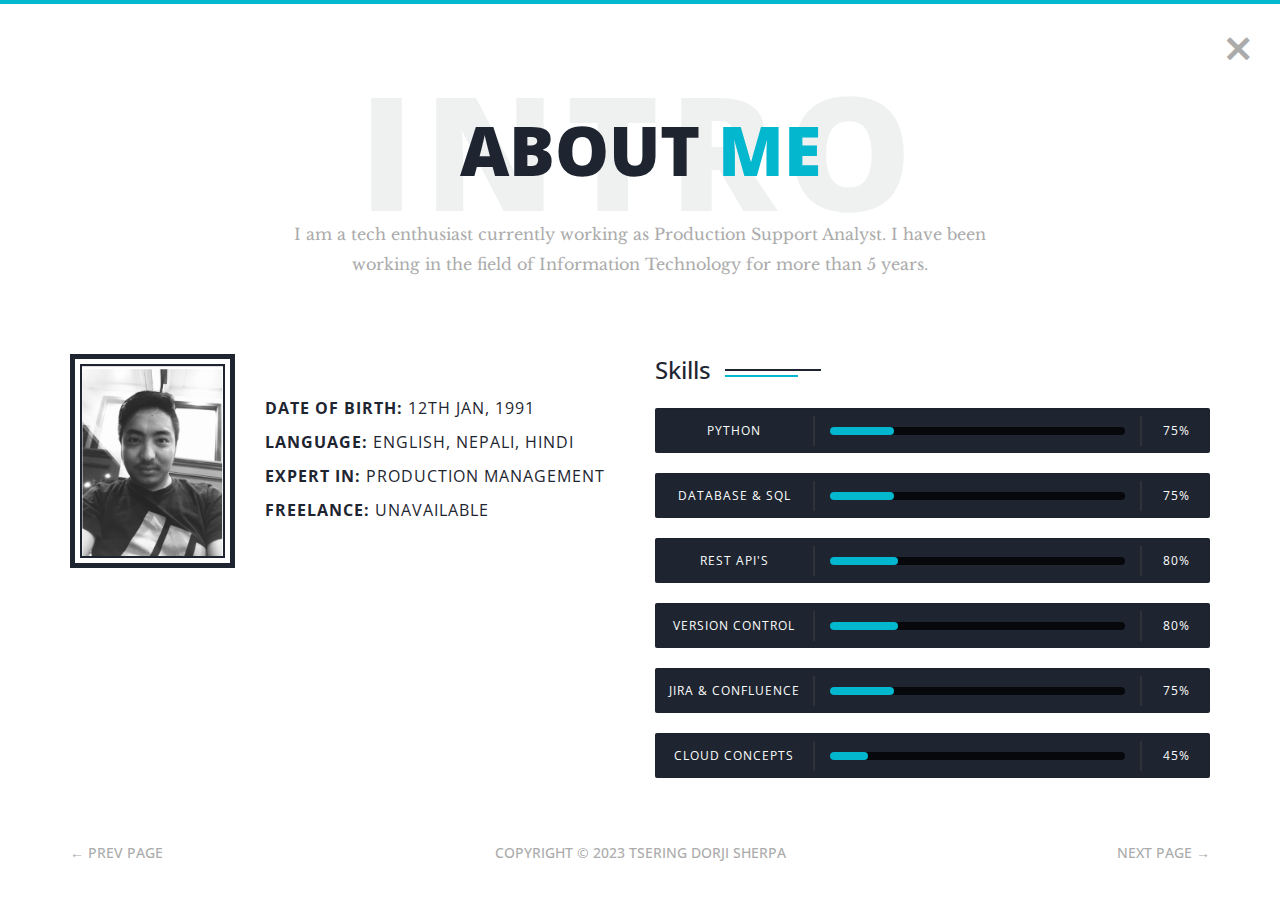
==== commit 01ddae58: "Update year about.html" ====
--- a/about.html
+++ b/about.html
@@ -138,7 +138,7 @@
                         <div class="container">
                             <div class="flex flex-middle space-between">
                                 <span class="prev-page"><a href="welcome.html" class="link">&larr; Prev Page</a></span>
-                                <span class="copyright hidden-xs">Copyright &copy; 2022 Tsering Dorji Sherpa</span>
+                                <span class="copyright hidden-xs">Copyright &copy; 2023 Tsering Dorji Sherpa</span>
                                 <span class="next-page"><a href="expertise.html" class="link">Next Page &rarr;</a></span>
                             </div>
                         </div>
@@ -161,4 +161,4 @@
         <script src="js/jquery-validation.min.js"></script>
         <script src="js/main.js"></script>
     </body>
-</html>+</html>
